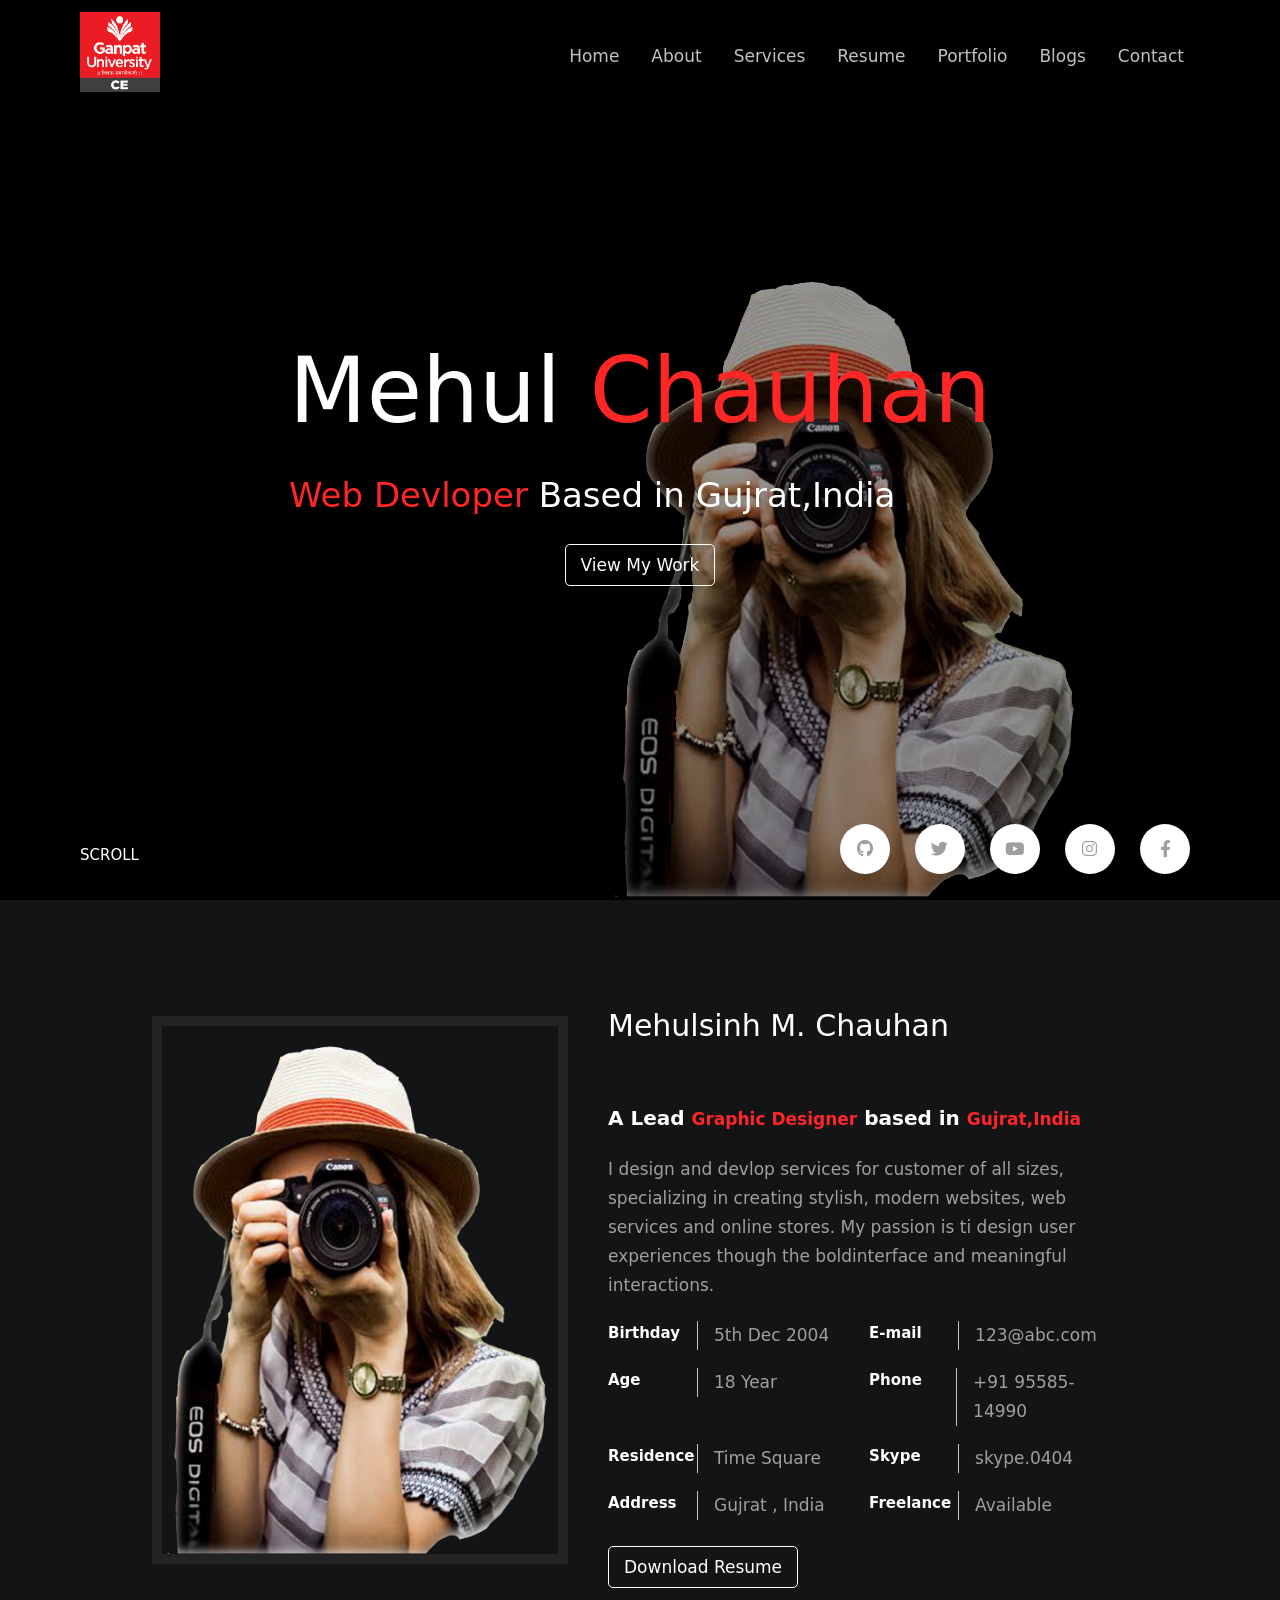
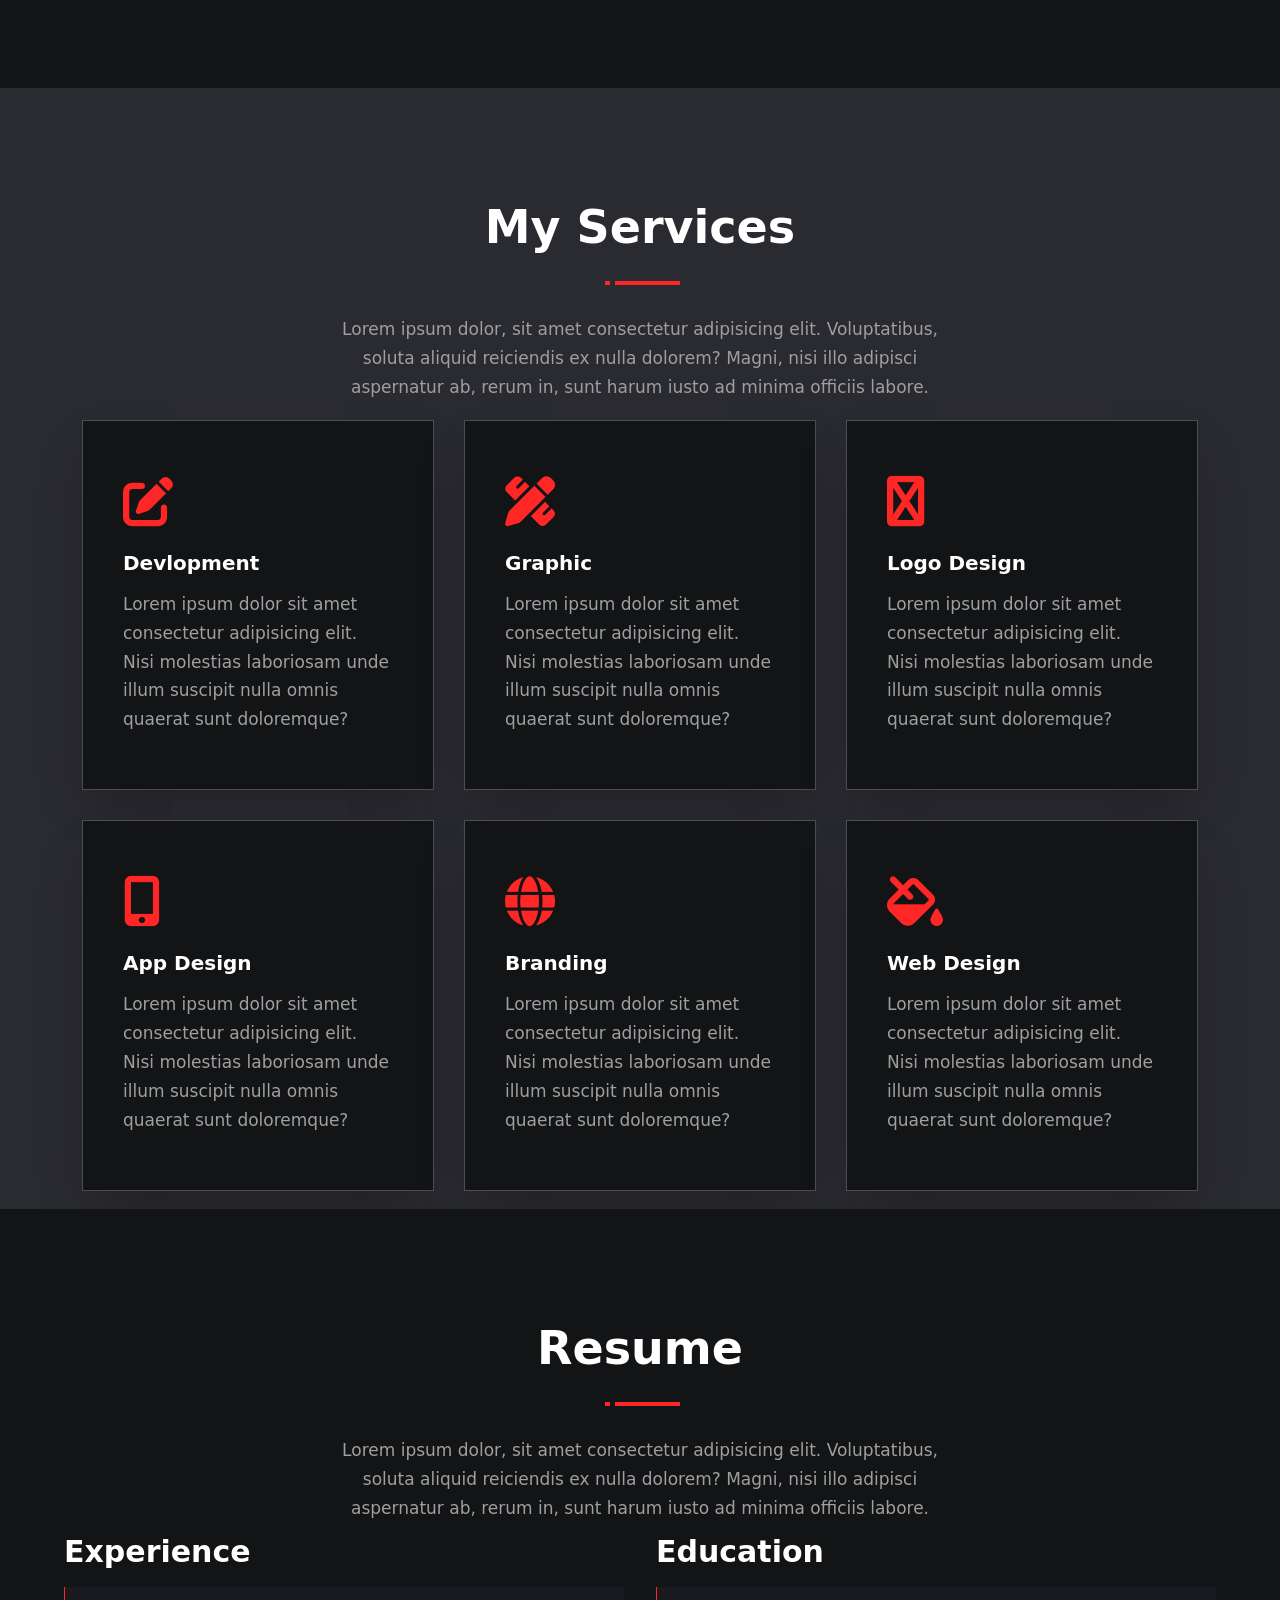
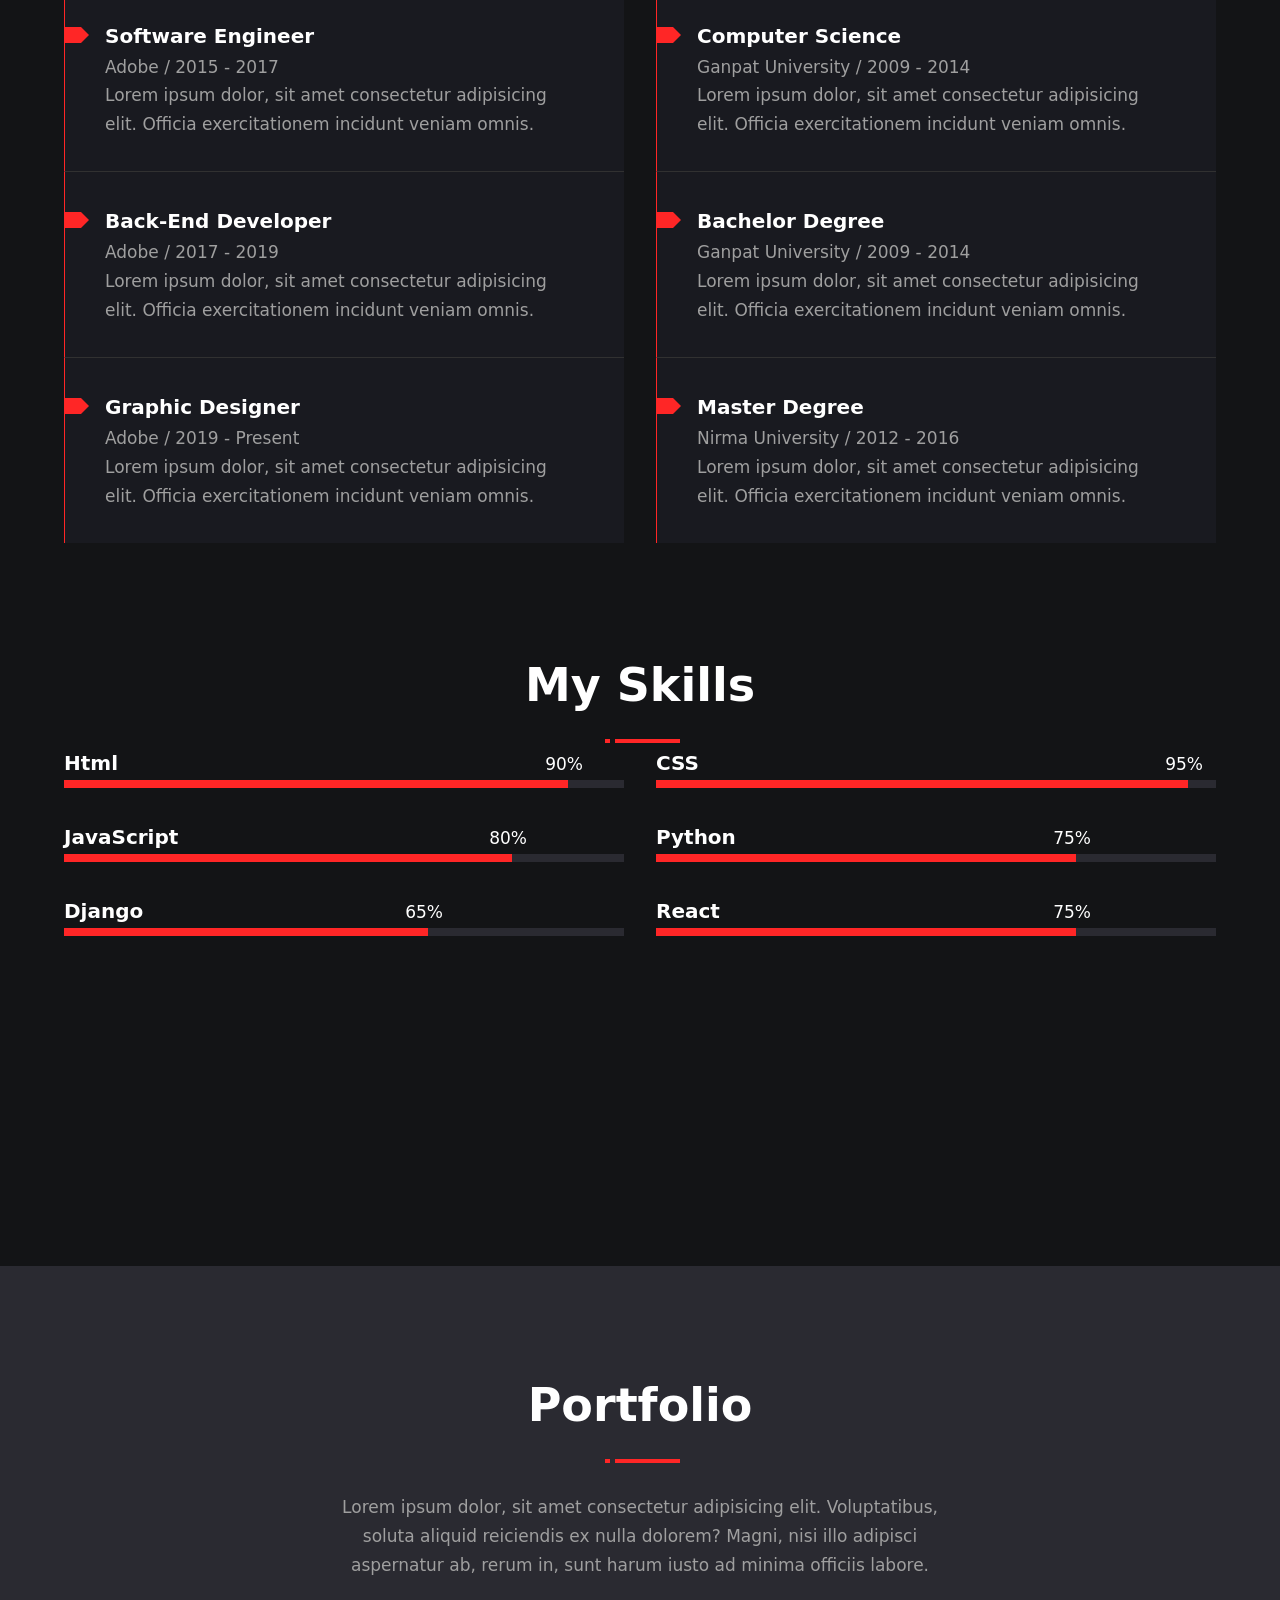
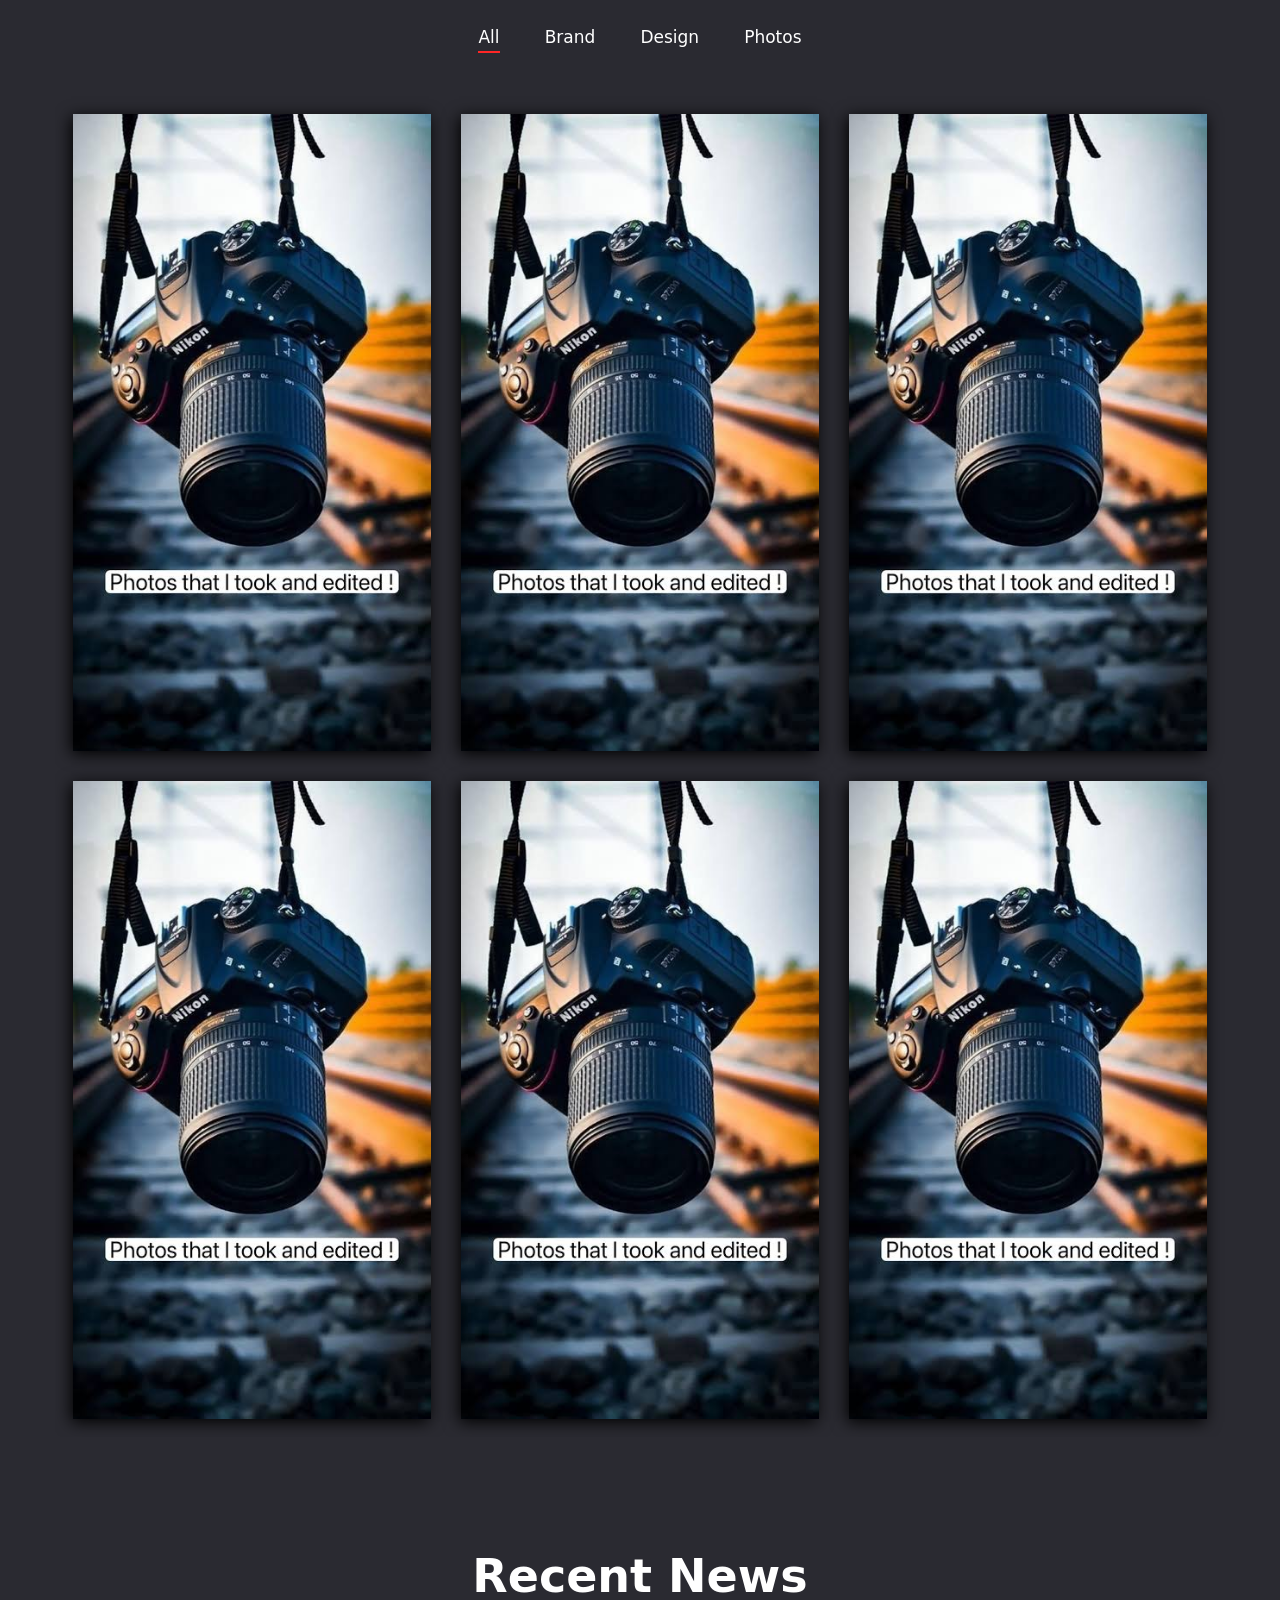
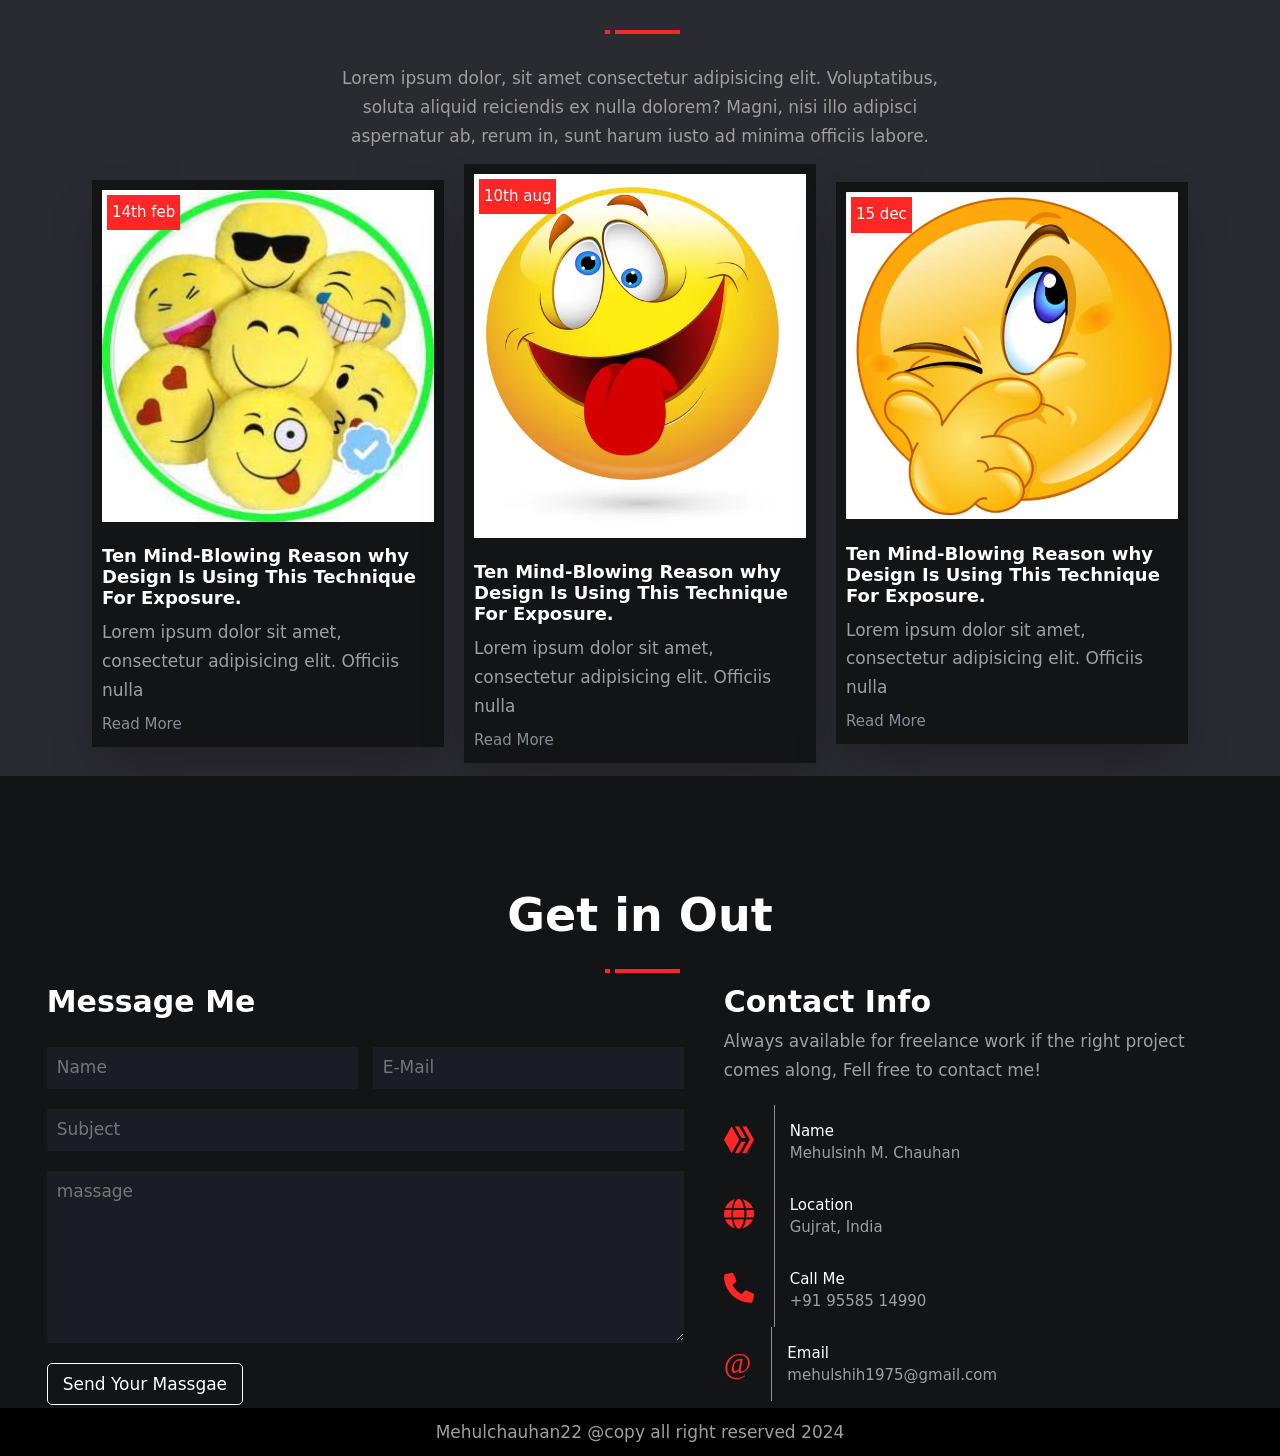
==== index.html @ 42da2fb0 "Update and rename web1.html to index.html" ====
<!DOCTYPE html>
<html lang="en">

<head>
    <meta charset="UTF-8">
    <meta http-equiv="X-UA-Compatible" content="IE=edge">
    <meta name="viewport" content="width=device-width, initial-scale=1.0">
    <link rel="stylesheet" href="web1.css">
    <link rel="stylesheet" href="css/all.min.css">
    <link rel="stylesheet" href="css/fontawesome.min.css">
</head>

<body>
    <!-- ------------ NAVBAR ---------- -->
    <header>
        <nav id="navbar">
            <div class="logo">
                <img src="images/logo.png" alt="">
            </div>
            <!-- hamberger-lines -->
            <input type="checkbox" class="checkbox">
            <div class="hamburger-lines">
                <span class="line line1"></span>
                <span class="line line2"></span>
                <span class="line line3"></span>
            </div>
            <ul class="nav-items">
                <li><a href="#home">Home</a></li>
                <li><a href="#about">About</a></li>
                <li><a href="#services">Services</a></li>
                <li><a href="#resume">Resume</a></li>
                <li><a href="#portfolio">Portfolio</a></li>
                <li><a href="#blogs">Blogs</a></li>
                <li><a href="#contact">Contact</a></li>
            </ul>
        </nav>
    </header>

    <!-- ------------ HOME SECTION ---------- -->
    <section id="home">
        <div class="text-holder">
            <h1>Mehul <span>Chauhan</span></h1>
            <h3><span>Web Devloper </span>Based in Gujrat,India</h3>
            <div class="button">
                <button class="btn">
                    <a href="#skills">View My Work</a>
                </button>
            </div>
        </div>
        <div class="hero-img">
            <img src="images/Pb.png" alt="">
        </div>  
        <div class="social-icons">
            <ul class="wrapper">
                <li class="icon github" onclick="window.location.href = 'https://github.com/Mehulchauhan22';">
                    <span class="tooltip">GitHub</span>
                    <span><i class="fab fa-github" ></i></span>
                </li>
            </ul>
            <ul class="wrapper">
                <li class="icon twitter" onclick="window.location.href = 'https://twitter.com';">
                    <span class="tooltip">Twitter</span>
                    <span><i class="fab fa-twitter"></i></span>
                </li>
            </ul>
            <ul class="wrapper">
                <li class="icon youtube" onclick="window.location.href = 'https://youtube.com'">
                    <span class="tooltip">Youtube</span>
                    <span><i class="fab fa-youtube"></i></span>
                </li>
            </ul>
            <ul class="wrapper">
                <li class="icon instagram" onclick="window.location.href = 'https://instagram.com';">
                    <span class="tooltip">Instagram</span>
                    <span><i class="fab fa-instagram"></i></span>
                </li>
            </ul>
            <ul class="wrapper">
                <li class="icon facebook" onclick="window.location.href = 'https://facebookcom';">
                    <span class="tooltip">Facebook</span>
                    <span><i class="fab fa-facebook-f"></i></span>
                </li>
            </ul>
        </div>
        <!-- <div class="social-icons">
            <li>
                <a href="#"><i class="fab fa-facebook-f"></i></a>
                <a href="#"><i class="fab fa-instagram"></i></a>
                <a href="#"><i class="fab fa-twitter"></i></a>
                <a href="#"><i class="fab fa-linkedin-in"></i></a>
                <a href="#"><i class="fab fa-youtube"></i></a>
            </li>
        </div> -->
        <div class="scroll-txt">
            <a href="#about">Scroll</a>
        </div>
    </section>

    <!-- ------------ ABOUT SECTION ---------- -->
    <section id="about">
        <div class="container">
            <div class="about-img">
                <img src="images/Pb.png" alt="">
            </div>
            <div class="text-wrapper">
                <h4>Mehulsinh M. Chauhan</h4>
                <h5>A Lead <span> Graphic Designer</span> based in <span>Gujrat,India</span></h5>
                <p>I design and devlop services for customer of all sizes, specializing in creating stylish, modern
                    websites, web services and online stores. My passion is ti design user experiences though the
                    boldinterface and meaningful interactions.
                </p>
                <div class="about-list">

                    <!-- ---List Item Start--- -->
                    <div class="list-item">
                        <label for="">Birthday</label>
                        <p>5th Dec 2004</p>
                    </div>
                    <!-- ---List Item End--- -->

                    <!-- ---List Item Start--- -->
                    <div class="list-item">
                        <label for="">E-mail</label>
                        <p>123@abc.com</p>
                    </div>
                    <!-- ---List Item End--- -->

                    <!-- ---List Item Start--- -->
                    <div class="list-item">
                        <label for="">Age</label>
                        <p>18 Year</p>
                    </div>
                    <!-- ---List Item End--- -->

                    <!-- ---List Item Start--- -->
                    <div class="list-item">
                        <label for="">Phone</label>
                        <p>+91 95585-14990</p>
                    </div>
                    <!-- ---List Item End--- -->

                    <!-- ---List Item Start--- -->
                    <div class="list-item">
                        <label for="">Residence</label>
                        <p>Time Square</p>
                    </div>
                    <!-- ---List Item End--- -->

                    <!-- ---List Item Start--- -->
                    <div class="list-item">
                        <label for="">Skype</label>
                        <p>skype.0404</p>
                    </div>
                    <!-- ---List Item End--- -->

                    <!-- ---List Item Start--- -->
                    <div class="list-item">
                        <label for="">Address</label>
                        <p>Gujrat , India </p>
                    </div>
                    <!-- ---List Item End--- -->

                    <!-- ---List Item Start--- -->
                    <div class="list-item">
                        <label for="">Freelance</label>
                        <p>Available</p>
                    </div>
                    <!-- ---List Item End--- -->

                </div>
                <button class="btn"><a href="images/Mehulsinh's Resume (1).pdf" download>Download Resume</a></button>
            </div>
        </div>
    </section>

    <!-- ------------ SERVICES SECTION ---------- -->
    <section id="services">
        <div class="heading-wrapper">
            <div class="heading">
                <h2> My Services</h2>
            </div>
            <div class="animated-bar"></div>
            <div class="sub-heading">
                <p>
                    Lorem ipsum dolor, sit amet consectetur adipisicing elit. Voluptatibus, soluta aliquid reiciendis ex
                    nulla dolorem? Magni, nisi illo adipisci aspernatur ab, rerum in, sunt harum iusto ad minima
                    officiis labore.
                </p>
            </div>
        </div>

        <div class="container">

            <!-- --- Services Card Start--- -->
            <div class="service-card">
                <div class="card-content">
                    <i class="fas fa-pen-to-square"></i>
                    <h5>Devlopment</h5>
                    <p>Lorem ipsum dolor sit amet consectetur adipisicing elit. Nisi molestias laboriosam unde illum
                        suscipit nulla omnis quaerat sunt doloremque?</p>
                </div>
            </div>
            <!-- --- Services Card End--- -->

            <!-- --- Services Card Start--- -->
            <div class="service-card">
                <div class="card-content">
                    <i class="fas fa-pen-ruler"></i>
                    <h5>Graphic</h5>
                    <p>Lorem ipsum dolor sit amet consectetur adipisicing elit. Nisi molestias laboriosam unde illum
                        suscipit nulla omnis quaerat sunt doloremque?</p>
                </div>
            </div>
            <!-- --- Services Card End--- -->

            <!-- --- Services Card Start--- -->
            <div class="service-card">
                <div class="card-content">
                    <i class="fa fa-pied-piper"></i>
                    <h5>Logo Design</h5>
                    <p>Lorem ipsum dolor sit amet consectetur adipisicing elit. Nisi molestias laboriosam unde illum
                        suscipit nulla omnis quaerat sunt doloremque?</p>
                </div>
            </div>
            <!-- --- Services Card End--- -->

            <!-- --- Services Card Start--- -->
            <div class="service-card">
                <div class="card-content">
                    <i class="fas fa-mobile-screen-button"></i>
                    <h5>App Design</h5>
                    <p>Lorem ipsum dolor sit amet consectetur adipisicing elit. Nisi molestias laboriosam unde illum
                        suscipit nulla omnis quaerat sunt doloremque?</p>
                </div>
            </div>
            <!-- --- Services Card End--- -->

            <!-- --- Services Card Start--- -->
            <div class="service-card">
                <div class="card-content">
                    <i class="fas fa-globe"></i>
                    <h5>Branding</h5>
                    <p>Lorem ipsum dolor sit amet consectetur adipisicing elit. Nisi molestias laboriosam unde illum
                        suscipit nulla omnis quaerat sunt doloremque?</p>
                </div>
            </div>
            <!-- --- Services Card End--- -->

            <!-- --- Services Card Start--- -->
            <div class="service-card">
                <div class="card-content">
                    <i class="fas fa-fill-drip"></i>
                    <h5>Web Design</h5>
                    <p>Lorem ipsum dolor sit amet consectetur adipisicing elit. Nisi molestias laboriosam unde illum
                        suscipit nulla omnis quaerat sunt doloremque?</p>
                </div>
            </div>
            <!-- --- Services Card End--- -->

        </div>
    </section>

    <!-- ------------ RESUME SECTION ---------- -->
    <section id="resume">
        <div class="heading-wrapper">
            <div class="heading">
                <h2>Resume</h2>
            </div>
            <div class="animated-bar"></div>
            <div class="sub-heading">
                <p>
                    Lorem ipsum dolor, sit amet consectetur adipisicing elit. Voluptatibus, soluta aliquid reiciendis ex
                    nulla dolorem? Magni, nisi illo adipisci aspernatur ab, rerum in, sunt harum iusto ad minima
                    officiis labore.
                </p>
            </div>
        </div>

        <div class="container">

            <!-- ------------ EXPERINCE PART  ---------- -->
            <div class="experience">
                <div class="title">
                    <h4>Experience</h4>
                </div>

                <!-- ---Resume Item Start--- -->
                <div class="resume-item">
                    <div class="item-arrow"></div>
                    <h5>Software Engineer</h5>
                    <span>Adobe / 2015 - 2017</span>
                    <p>Lorem ipsum dolor, sit amet consectetur adipisicing elit. Officia exercitationem incidunt veniam
                        omnis.</p>
                </div>
                <!-- ---Resume Item End--- -->

                <!-- ---Resume Item Start--- -->
                <div class="resume-item">
                    <div class="item-arrow"></div>
                    <h5>Back-End Developer</h5>
                    <span>Adobe / 2017 - 2019</span>
                    <p>Lorem ipsum dolor, sit amet consectetur adipisicing elit. Officia exercitationem incidunt veniam
                        omnis.</p>
                </div>
                <!-- ---Resume Item End--- -->

                <!-- ---Resume Item Start--- -->
                <div class="resume-item">
                    <div class="item-arrow"></div>
                    <h5>Graphic Designer</h5>
                    <span>Adobe / 2019 - Present</span>
                    <p>Lorem ipsum dolor, sit amet consectetur adipisicing elit. Officia exercitationem incidunt veniam
                        omnis.</p>
                </div>
                <!-- ---Resume Item End--- -->
            </div>


            <!-- ------------ EDUCATION PART  ---------- -->
            <div class="education">
                <div class="title">
                    <h4>Education</h4>
                </div>

                <!-- ---Resume Item Start--- -->
                <div class="resume-item">
                    <div class="item-arrow"></div>
                    <h5>Computer Science</h5>
                    <span>Ganpat University / 2009 - 2014</span>
                    <p>Lorem ipsum dolor, sit amet consectetur adipisicing elit. Officia exercitationem incidunt veniam
                        omnis.</p>
                </div>
                <!-- ---Resume Item End--- -->

                <!-- ---Resume Item Start--- -->
                <div class="resume-item">
                    <div class="item-arrow"></div>
                    <h5>Bachelor Degree</h5>
                    <span>Ganpat University / 2009 - 2014</span>
                    <p>Lorem ipsum dolor, sit amet consectetur adipisicing elit. Officia exercitationem incidunt veniam
                        omnis.</p>
                </div>
                <!-- ---Resume Item End--- -->

                <!-- ---Resume Item Start--- -->
                <div class="resume-item">
                    <div class="item-arrow"></div>
                    <h5>Master Degree</h5>
                    <span>Nirma University / 2012 - 2016</span>
                    <p>Lorem ipsum dolor, sit amet consectetur adipisicing elit. Officia exercitationem incidunt veniam
                        omnis.</p>
                </div>
                <!-- ---Resume Item End--- -->
            </div>
        </div>

        <!-- --- SKILL SECTION--- -->
        <section id="skills">
            <div class="heading-wrapper">
                <div class="heading">
                    <h2>My Skills</h2>
                </div>
                <div class="animated-bar"></div>
            </div>

            <div class="container">

                <!-- ---PROGRESS ITEM START1--- -->
                <div class="progress-item">
                    <div class="text">
                        <h5>Html</h5>
                    </div>
                    <div class="progress-bar">
                        <div class="progress-line html"></div>
                    </div>
                </div>
                <!-- ---PROGRESS ITEM END1--- -->

                <!-- ---PROGRESS ITEM START2--- -->
                <div class="progress-item">
                    <div class="text">
                        <h5>CSS</h5>
                    </div>
                    <div class="progress-bar">
                        <div class="progress-line css"></div>
                    </div>
                </div>
                <!-- ---PROGRESS ITEM END2--- -->

                <!-- ---PROGRESS ITEM START3--- -->
                <div class="progress-item">
                    <div class="text">
                        <h5>JavaScript</h5>
                    </div>
                    <div class="progress-bar">
                        <div class="progress-line js"></div>
                    </div>
                </div>
                <!-- ---PROGRESS ITEM END3--- -->

                <!-- ---PROGRESS ITEM START4--- -->
                <div class="progress-item">
                    <div class="text">
                        <h5>Python</h5>
                    </div>
                    <div class="progress-bar">
                        <div class="progress-line python"></div>
                    </div>
                </div>
                <!-- ---PROGRESS ITEM END4--- -->

                <!-- ---PROGRESS ITEM START5--- -->
                <div class="progress-item">
                    <div class="text">
                        <h5>Django</h5>
                    </div>
                    <div class="progress-bar">
                        <div class="progress-line django"></div>
                    </div>
                </div>
                <!-- ---PROGRESS ITEM END5--- -->

                <!-- ---PROGRESS ITEM START6--- -->
                <div class="progress-item">
                    <div class="text">
                        <h5>React</h5>
                    </div>
                    <div class="progress-bar">
                        <div class="progress-line react"></div>
                    </div>
                </div>
                <!-- ---PROGRESS ITEM END6--- -->
            </div>
        </section>

    </section>
    <!-- ------------ PORTFOLIO SECTION ---------- -->
    <section id="portfolio">
        <div class="heading-wrapper">
            <div class="heading">
                <h2>Portfolio</h2>
            </div>
            <div class="animated-bar"></div>
            <div class="sub-heading">
                <p>
                    Lorem ipsum dolor, sit amet consectetur adipisicing elit. Voluptatibus, soluta aliquid reiciendis ex
                    nulla dolorem? Magni, nisi illo adipisci aspernatur ab, rerum in, sunt harum iusto ad minima
                    officiis labore.
                </p>
            </div>
        </div>

        <!-- ------------ GALLERY ---------- -->
        <div class="gallery-wrapper">
            <div class="gallery-nav">
                <div class="gallery-filter">
                    <span class="filter-item active" data-filter="all">All</span>
                    <span class="filter-item" data-filter="brand">Brand</span>
                    <span class="filter-item" data-filter="design">Design</span>
                    <span class="filter-item" data-filter="photos">Photos</span>
                </div>
            </div>
            <div class="container">

                <!-- --- GALLERY ITEM START --- -->
                <div class="gallery-item brand">
                    <div class="gallery-item-inner">
                        <img src="images/img.jpeg" alt="brand">
                        <div class="overlay">
                            <h5>Brand #1</h5>
                            <p>More Info</p>
                        </div>
                    </div>
                </div>
                <!-- --- GALLERY ITEM END --- -->

                <!-- --- GALLERY ITEM START --- -->
                <div class="gallery-item design">
                    <div class="gallery-item-inner">
                        <img src="images/img.jpeg" alt="design">
                        <div class="overlay">
                            <h5>Design #1</h5>
                            <p>More Info</p>
                        </div>
                    </div>
                </div>
                <!-- --- GALLERY ITEM END --- -->

                <!-- --- GALLERY ITEM START --- -->
                <div class="gallery-item photos">
                    <div class="gallery-item-inner">
                        <img src="images/img.jpeg" alt="photos">
                        <div class="overlay">
                            <h5>Photos #1</h5>
                            <p>More Info</p>
                        </div>
                    </div>
                </div>
                <!-- --- GALLERY ITEM END --- -->

                <!-- --- GALLERY ITEM START --- -->
                <div class="gallery-item brand">
                    <div class="gallery-item-inner">
                        <img src="images/img.jpeg" alt="brand">
                        <div class="overlay">
                            <h5>Brand #2</h5>
                            <p>More Info</p>
                        </div>
                    </div>
                </div>
                <!-- --- GALLERY ITEM END --- -->

                <!-- --- GALLERY ITEM START --- -->
                <div class="gallery-item design">
                    <div class="gallery-item-inner">
                        <img src="images/img.jpeg" alt="design">
                        <div class="overlay">
                            <h5>Design #2</h5>
                            <p>More Info</p>
                        </div>
                    </div>
                </div>
                <!-- --- GALLERY ITEM END --- -->

                <!-- --- GALLERY ITEM START --- -->
                <div class="gallery-item photos">
                    <div class="gallery-item-inner">
                        <img src="images/img.jpeg" alt="photos">
                        <div class="overlay">
                            <h5>Photos #2</h5>
                            <p>More Info</p>
                        </div>
                    </div>
                </div>
                <!-- --- GALLERY ITEM END --- -->
            </div>

        </div>
        </div>
    </section>

    
    <!-- ------------ BLOGS SECTION ---------- -->
    <section id="blogs">
        <div class="heading-wrapper">
            <div class="heading">
                <h2>Recent News</h2>
            </div>
            <div class="animated-bar"></div>
            <div class="sub-heading">
                <p>
                    Lorem ipsum dolor, sit amet consectetur adipisicing elit. Voluptatibus, soluta aliquid reiciendis ex
                    nulla dolorem? Magni, nisi illo adipisci aspernatur ab, rerum in, sunt harum iusto ad minima
                    officiis labore.
                </p>
            </div>
        </div>
        <div class="container">

            <!-- -------- BLOG START ---------- -->
            <div class="blog blog-1">
                <div class="img-box">
                    <img src="images/smiley.jpeg" alt="">
                </div>
                <h6>Ten Mind-Blowing Reason why Design Is Using This Technique For Exposure.</h6>
                <p>Lorem ipsum dolor sit amet, consectetur adipisicing elit. Officiis nulla</p>
                <button><a href="#">Read More</a></button>
            </div>
            <!-- -------- BLOG END ---------- -->

            <!-- -------- BLOG START ---------- -->
            <div class="blog blog-2">
                <div class="img-box">
                    <img src="images/smiley1.jpeg" alt="">
                </div>
                <h6>Ten Mind-Blowing Reason why Design Is Using This Technique For Exposure.</h6>
                <p>Lorem ipsum dolor sit amet, consectetur adipisicing elit. Officiis nulla</p>
                <button><a href="#">Read More</a></button>
            </div>
            <!-- -------- BLOG END ---------- -->

            <!-- -------- BLOG START ---------- -->
            <div class="blog blog-3">
                <div class="img-box">
                    <img src="images/smiley2.jpeg" alt="">
                </div>
                <h6>Ten Mind-Blowing Reason why Design Is Using This Technique For Exposure.</h6>
                <p>Lorem ipsum dolor sit amet, consectetur adipisicing elit. Officiis nulla</p>
                <button><a href="#">Read More</a></button>
            </div>
        </div>
        <!-- -------- BLOG END ---------- -->
    </section>


    <!-- ------------ CONTACT SECTION ---------- -->
    <section id="contact">
        <div class="heading-wrapper">
            <div class="heading">
                <h2>Get in Out</h2>
            </div>
            <div class="animated-bar"></div>
        </div>

        <div class="container">
            <form action="#">
                <div class="title">
                    <h4>Message Me</h4>
                </div>

                <div class="form-row">
                    <div class="input-data">
                        <input type="text" placeholder="Name" required>
                    </div>
                    <div class="input-data">
                        <input type="text" placeholder="E-Mail" required>
                    </div>
                </div>

                <div class="input-data">
                    <input type="text" placeholder="Subject" required>
                </div>

                <div class="input-data">
                    <textarea name="Massege" placeholder="massage" required></textarea>
                </div>
                <div class="form-row">

                    <input type="submit" value="Send Your Massgae" class="btn">

                </div>
            </form>



            <div class="contact-info">
                <div class="title">
                    <h4>Contact Info</h4>
                </div>
                <div class="subtitle">
                    <p>Always available for freelance work if the right project comes along, Fell free to contact me!
                    </p>
                </div>

                <ul class="contact-list">

                    <!-- --- LIST ITEM START --- -->
                    <li class="list-item">
                        <div class="icon">
                            <i class="fa-brands fa-hive"></i>
                        </div>
                        <div class="details">
                            <label for="#">Name</label>
                            <p>Mehulsinh M. Chauhan</p>
                        </div>
                    </li>
                    <!-- --- LIST ITEM START --- -->


                    <!-- --- LIST ITEM START --- -->
                    <li class="list-item">
                        <div class="icon">
                            <i class="fas fa-globe"></i>
                        </div>
                        <div class="details">
                            <label for="#">Location</label>
                            <p>Gujrat, India</p>
                        </div>
                    </li>
                    <!-- --- LIST ITEM START --- -->


                    <!-- --- LIST ITEM START --- -->
                    <li class="list-item">
                        <div class="icon">
                            <i class="fas fa-phone"></i>
                        </div>
                        <div class="details">
                            <label for="#">Call Me</label>
                            <p>+91 95585 14990</p>
                        </div>
                    </li>
                    <!-- --- LIST ITEM START --- -->


                    <!-- --- LIST ITEM START --- -->
                    <li class="list-item">
                        <div class="icon">
                            <i class="fa-brands fa-at"></i>
                        </div>
                        <div class="details">
                            <label for="#">Email</label>
                            <p>mehulshih1975@gmail.com</p>
                        </div>
                    </li>
                    <!-- --- LIST ITEM START --- -->


                </ul>
            </div>
        </div>
    </section>
    <!-- ------------ FOOTER ---------- -->
    <footer>
        <p>Mehulchauhan22 @copy all right reserved 2024 </p>
    </footer>

 <!-- ============Script =========== -->
    <script src="web1.js"> </script>
</body>

</html>
---- web1.css ----
* {
    margin: 0;
    padding: 0;
    box-sizing: border-box;
    /* color: white; */
    font-family: system-ui, -apple-system, BlinkMacSystemFont, 'Segoe UI', Roboto, Oxygen, Ubuntu, Cantarell, 'Open Sans', 'Helvetica Neue', sans-serif;
}

body {
    line-height: 1.7;
    background-color: #000;
    min-height: 200vh;
}

html {
    scroll-behavior: smooth;
}

::selection {
    color: white;
    background-color: crimson;
}

/* ========= scroll bar =========== */
::-webkit-scrollbar {
    width: 10px;
    background-color: #000;
}

::-webkit-scrollbar-thumb {
    background-color: #bfbfbf;
    border-radius: 10px;
}

/* ====== css variable ========= */
:root {
    --font-large-color: white;
    --font-small-color: #9f9f9f;
    --main-color: #FF2626;
    --bg-color-1: #131416;
    --bg-color-2: #2a2a31;
}

h1 {
    font-size: 90px;
    color: var(--font-large-color);
}

h2 {
    font-size: 46px;
    color: var(--font-large-color);

}

h3 {
    font-size: 34px;
    color: var(--font-large-color);
}

h4 {
    color: var(--font-large-color);
    font-size: 30px;
}

h5 {
    font-size: 20px;
    color: var(--font-large-color);
}

p,
span {
    font-size: 17px;
    color: var(--font-small-color);
}

/* ============= Reusable Classes ============== */
.container {
    padding: 3px;
    width: 100%;
    display: flex;
    flex-wrap: wrap;
    color: #fff;
    justify-content: center;
    align-items: center;
    overflow: auto;
    margin: auto;
}

.btn {
    background-color: transparent;
    font-size: 17px;
    color: #fff;
    outline: none;
    border: 1px solid white;
    border-radius: 5px;
    padding: 10px 15px;
    margin-top: 20px;
    cursor: pointer;
}

.btn a {
    text-decoration: none;
    color: #fff;
    transition: all 0.3s ease-in-out;
}

.btn:hover {
    background-color: var(--main-color);
    border-color: var(--main-color);
}

.heading-wrapper {
    display: flex;
    flex-direction: column;
    padding-top: 100px;
    align-items: center;
    justify-content: center;
}

.animated-bar::before {
    content: "";
    position: absolute;
    top: 0;
    left: 0;
    width: 5px;
    border-left: 5px solid rgb(255, 255, 255);
    border-right: 5px solid rgb(255, 255, 255);
    color: white;
    height: 100%;
    animation: animate 3s linear infinite;
}

@keyframes animate {
    from {
        left: 0%;
    }

    to {
        left: 100%;
    }
}

.animated-bar {
    width: 5rem;
    height: 4px;
    background-color: var(--main-color);
    margin-top: 15px;
    position: relative;
}

.sub-heading {
    max-width: 40rem;
    text-align: center;
    margin-top: 30px;
    padding: 0 1rem;
}

/* ================ NAVBAR =================== */
#navbar {
    height: 7rem;
    width: 100%;
    display: flex;
    justify-content: space-between;
    align-items: center;
    position: absolute;
    top: 0;
    left: 0px;
    transition: all 0.3s ease-in-out;
    z-index: 999;
}

#navbar.fixed {
    position: fixed;
    height: 5rem;
    background-color: #131416;
    transition: all 0.3s ease-in-out;
}

#navbar .logo {
    width: 5rem;
    margin-left: 5rem;
    z-index: 5;
}

#navbar .logo img {
    width: 100%;
}

#navbar .nav-items {
    display: flex;
    list-style: none;
    margin-right: 5rem;
}

#navbar .nav-items li {
    margin: 0px 1rem;
}

#navbar .nav-items li a {
    text-decoration: none;
    color: #c1c1c1;
    font-size: 17px;
    cursor: pointer;
}

#navbar .nav-items li a:hover {
    color: #fff;
    font-weight: bold;
    /* border: 1px solid #fff; */
}

/* ============== HOME SECTION =============== */
#home {
    min-height: 100vh;
    display: flex;
    justify-content: center;
    align-items: center;
    background-color: #000;
}

#home .text-holder {
    z-index: 2;
}

#home .text-holder h1 {
    font-weight: 300;
}

#home .text-holder h1 span {
    font-size: 90px;
    color: #FF2626;
}

#home .text-holder h3 {
    font-weight: 300;
}

#home .text-holder h3 span {
    font-size: 34px;
    color: #FF2626;
}

#home .text-holder .button {
    display: block;
    text-align: center;

}

#home .hero-img {
    width: 30rem;
    height: auto;
    position: absolute;
    z-index: 1;
    right: 12rem;
    bottom: -5px;
    pointer-events: none;
    opacity: 0.6;
}

#home .hero-img img {
    width: 100%;
}

#home .social-icons {
    color: #000;
    position: absolute;
    bottom: 1rem;
    z-index: 2;
    right: 5rem;
}
 /* ICONS ONLY */
 #home .social-icons .wrapper {
    display: inline-flex;
    color: #000;
}

#home .social-icons .wrapper .icon {
    position: relative;
    color: #6e6e6e;
    background-color: #fff;
    border-radius: 50%;
    padding: 15px;
    margin: 10px;
    width: 50px;
    height: 50px;
    font-size: 25px;
    display: flex;
    justify-content: center;
    align-items: center;
    flex-direction: column;
    box-shadow: 0 10px 10px rgba(0, 0, 0, 0.1);
    cursor: pointer;
    transition: all 0.2s cubic-bezier(0.68, -0.55, 0.265, 1.55);
}

#home .social-icons .wrapper .icon .tooltip {
    position: absolute;
    top: -60px;
    color: #000;
    font-size: 14px;
    background-color: #fff;
    padding: 5px 8px;
    border-radius: 5px;
    box-shadow: 0 10px 10px rgba(0, 0, 0, 0.1);
    opacity: 0;
    pointer-events: none;
    transition: all 0.3s cubic-bezier(0.68, -0.55, 0.265, 1.55);
}

#home .social-icons .wrapper .icon .tooltip::before {
    position: absolute;
    content: " ";
    height: 8px;
    width: 8px;
    background-color: #fff;
    bottom: -3px;
    left: 50%;
    transform: translate(-50%) rotate(45deg);
    transition: all 0.3s cubic-bezier(0.68, -0.55, 0.265, 1.55);
}

#home .social-icons .wrapper .icon:hover .tooltip {
    top: -45px;
    color: #fff;
    opacity: 1;
    visibility: visible;
    pointer-events: auto;
}

#home .social-icons .wrapper .icon:hover span,
#home .social-icons .wrapper .icon:hover .tooltip {
    text-shadow: 0px -1px 0px rgba(0, 0, 0, 0.1);
}

#home .social-icons .wrapper .facebook:hover,
#home .social-icons .wrapper .facebook:hover .tooltip,
#home .social-icons .wrapper .facebook:hover .tooltip::before {
    background-color: #1877f2;
    color: #fff;
}

#home .social-icons .wrapper .twitter:hover,
#home .social-icons .wrapper .twitter:hover .tooltip,
#home .social-icons .wrapper .twitter:hover .tooltip::before {
    background-color: #1da1f2;
    color: #fff;
}

#home .social-icons .wrapper .instagram:hover,
#home .social-icons .wrapper .instagram:hover .tooltip,
#home .social-icons .wrapper .instagram:hover .tooltip::before {
    background-color: #e4405f;
    color: #fff;
}

#home .social-icons .wrapper .github:hover,
#home .social-icons .wrapper .github:hover .tooltip,
#home .social-icons .wrapper .github:hover .tooltip::before {
    background-color: #333;
    color: #fff;
}

#home .social-icons .wrapper .youtube:hover,
#home .social-icons .wrapper .youtube:hover .tooltip,
#home .social-icons .wrapper .youtube:hover .tooltip::before {
    background-color: #cd201f;
    color: #fff;
}



/* #home .social-icons a {
    text-decoration: none;
    width: 35px;
    height: 35px;
    text-align: center;
    background-color: #fff;
    border-radius: 50%;
    line-height: 35;
    margin-right: 8px;
    display: inline-flex;
    align-items: center;
    justify-content: center;
    transition: 0.4s ease-in-out;
    cursor: pointer;
}
#home .social-icons li{
    list-style: none;
    
}

#home .social-icons a i {
    color: #000;
}

#home .social-icons a:hover {
    transform: translateY(-10%);
}

#home .social-icons a:hover .fab {
    color: #fff;
}

#home .social-icons li:nth-child(1) a:hover {
    background-color: #FF2626;
} */

#home .scroll-txt {
    position: absolute;
    left: 5rem;
    bottom: 2rem;
    text-transform: uppercase;
}

#home .scroll-txt a {
    text-decoration: none;
    display: inline-block;
    color: #fff;

    font-size: 15px;
    cursor: pointer;
    transition: letter-spacing 0.5 ease-in-out;
    text-align: left;
}

#home .scroll-txt a:hover {
    letter-spacing: 1px;
    color: var(--main-color);
}

/* ============== ABOUT SECTION =============== */
#about {
    background-color: var(--bg-color-1);
    width: 100%;
}

#about .container {
    padding: 100px 0;
}

#about .about-img {
    width: 26rem;
}

#about .about-img img {
    width: 100%;
    border: 10px solid #232323;
    box-shadow: 0 25px -12px rgb(0 0 0/25%);
}

#about .text-wrapper {
    width: 35rem;
    padding-left: 40px;
}

#about .text-wrapper h4 {
    font-weight: 500;
}

#about .text-wrapper h5 {
    margin-top: 50px;
}

#about .text-wrapper h5 span {
    color: var(--main-color);
}

#about .text-wrapper p {
    margin: 20px 0;
}

#about .about-list {
    margin: 10px 0;
}

#about .about-list .list-item {
    display: inline-flex;
    width: 16rem;
    margin-bottom: 1rem;
}

#about .about-list .list-item label {
    font-size: 15px;
    font-weight: 700;
    width: 90px;
    border-right: 1px solid #c1c1c1;
}

#about .about-list .list-item p {
    margin: 0;
    padding-left: 1rem;
}

#about .btn {
    margin: 0;
}

/* ============== SERVICES SECTION =============== */
#services {
    background-color: var(--bg-color-2);
}

#services .animated-bar::before {
    border-color: var(--bg-color-2);
}

#services .container .service-card .card-content {
    width: 22rem;
    padding: 55px 40px;
    margin: 15px;
    border: 1px solid #4c4d50;
    background-color: #131416;
    box-shadow: 0 25px 50px -12px rgb(0 0 0/25%);
    transition: all 0.3s ease-in;
}

#services .container .service-card .card-content:hover {
    transform: translateY(-5%);
    background-color: #1a1a1a;
    border: 1px solid #a2a5ad;
}

#services .container .service-card .card-content i {
    font-size: 50px;
    color: var(--main-color);
    margin-bottom: 20px;
}

#services .container .service-card .card-content h5 {
    margin-bottom: 10px;
}


/* ============== RESUME SECTION =============== */
#resume {
    min-height: 100vh;
    background-color: var(--bg-color-1);
}

#resume .container {
    gap: 2rem;
}

#resume .animated-bar::before {
    border-color: var(--bg-color-1);
}

#resume .title {
    margin-bottom: 10px;
}

.resume-item {
    width: 35rem;
    padding: 32px 40px;
    background-color: #191a20;
    border-left: 1px solid var(--main-color);
    position: relative;
    border-bottom: 1px solid #313131;
}

.resume-item .item-arrow {
    position: absolute;
    height: 16px;
    width: 16px;
    left: 0;
    top: 2.5rem;
    background-color: var(--main-color);
}

.resume-item:last-child {
    border-bottom: none;
}

.resume-item .item-arrow::after {
    content: " ";
    position: absolute;
    border: 8px solid transparent;
    left: 16px;
    border-left-color: var(--main-color);
}

#skills {
    min-height: 80vh;
    padding-bottom: 100px;
}

.progress-item .progress-bar {
    width: 35rem;
    height: 8px;
    background-color: var(--bg-color-2);
}

.progress-item .progress-bar .progress-line {
    height: 100%;
    background-color: var(--main-color);
    position: relative;
}

.progress-item .progress-bar .progress-line::after {
    content: "90%";
    position: absolute;
    color: white;
    font-size: 17px;
    top: -30px;
    right: -15px;

}


#skills .container .progress-item .progress-bar .progress-line.html {
    width: 90%;
}

#skills .container .progress-item .progress-bar .progress-line.html::after {
    content: "90%";
}

#skills .container .progress-item .progress-bar .progress-line.css {
    width: 95%;
}

#skills .container .progress-item .progress-bar .progress-line.css::after {
    content: "95%";
}

#skills .container .progress-item .progress-bar .progress-line.js {
    width: 80%;
}

#skills .container .progress-item .progress-bar .progress-line.js::after {
    content: "80%";
}

#skills .container .progress-item .progress-bar .progress-line.python {
    width: 75%;
}

#skills .container .progress-item .progress-bar .progress-line.python::after {
    content: "75%";
}

#skills .container .progress-item .progress-bar .progress-line.django {
    width: 65%;
}

#skills .container .progress-item .progress-bar .progress-line.django::after {
    content: "65%";
}

#skills .container .progress-item .progress-bar .progress-line.react {
    width: 75%;
}

#skills .container .progress-item .progress-bar .progress-line.react::after {
    content: "75%";
}

/* ============== PORTFOLIO SECTION =============== */
#portfolio {
    min-height: 100vh;
    background-color: var(--bg-color-2);
}

#portfolio .animated-bar::before {
    border-color: var(--bg-color-2);
}

.gallery-wrapper {
    max-width: 1170px;
    margin: auto;
}

.gallery-wrapper .gallery-nav {
    display: flex;
    flex-wrap: wrap;
}

.gallery-wrapper .gallery-nav .gallery-filter {
    padding: 0px 15px;
    margin: 40px 0;
    text-align: center;
    width: 100%;
}

.gallery-wrapper .gallery-nav .gallery-filter .filter-item {
    color: #fff;
    font-size: 17px;
    display: inline-block;
    cursor: pointer;
    margin: 8px 20px 8px 20px;
    line-height: 1.2;
    position: relative;
}

.gallery-wrapper .gallery-nav .gallery-filter .filter-item::after {
    content: " ";
    position: absolute;
    width: 0;
    bottom: -5px;
    left: 50%;
    height: 2px;
    display: block;
    background-color: var(--main-color);
    transition: all 0.3s ease;
    transform-origin: center;
}

.gallery-wrapper .gallery-nav .gallery-filter .filter-item.active::after {
    width: 100%;
    left: 0;
}

.contect-wrapper {
    display: flex;
    flex-wrap: wrap;
    min-height: 50vh;
}

.gallery-item {
    width: calc(100% / 3);
    padding: 15px;
}

.gallery-item.show {
    animation: fade-in 0.5s ease;
}

@keyframes fade-in {
    0% {
        opacity: 0;
    }

    100% {
        opacity: 1;
    }
}

.gallery-item.hide {
    display: none;
}

.gallery-item .gallery-item-inner {
    cursor: pointer;
    position: relative;
}

.gallery-item .gallery-item-inner:hover .overlay {
    opacity: 1;
}

.gallery-item .gallery-item-inner img {
    width: 100%;
    box-shadow: -2px 3px 15px black;
    vertical-align: middle;
}

.gallery-item .gallery-item-inner .overlay {
    position: absolute;
    opacity: 0;
    width: 100%;
    height: 100%;
    top: 0;
    left: 0;
    display: flex;
    flex-direction: column;
    justify-content: center;
    align-items: center;
    background-color: rgba(0, 0, 0, 0.9);
    transition: opacity 0.1s ease-in;
}

.gallery-item .gallery-item-inner .overlay p {
    color: var(--main-color);
    font-size: 20px;
    font-weight: 600;
    padding-top: 50px;
}

/* ============== BLOG SECTION =============== */
#blogs {
    min-height: 100vh;
    background: var(--bg-color-2);
}

#blogs .animated-bar::before {
    border-color: var(--bg-color-2);
}

.blog {
    width: 22rem;
    box-shadow: 0 25px 50px -12px rgb(0 0 0/25%);
    margin: 10px;
    padding: 10px;
    background-color: #131416;
    position: relative;
}

.blog .img-box {
    width: 100%;
    overflow: hidden;
    cursor: pointer;
}

.blog .img-box img {
    width: 100%;
    transition: all 0.3s ease-in;
}

.blog .img-box img:hover {
    transform: scale(1.2);
}

.blog h6 {
    margin-top: 15px;
    font-size: 18px;
    line-height: normal;
    cursor: pointer;
}

.blog p {
    margin-top: 10px;
}

.blog button {
    margin-top: 10px;
    background-color: transparent;
    border: none;
    cursor: pointer;
}

.blog button a {
    text-decoration: none;
    font-size: 15px;
    color: #878e99;

}

.blog button:hover a {
    color: #ffff;
}

.blog::before {
    position: absolute;
    top: 15px;
    left: 15px;
    font-size: 15px;
    color: #fff;
    background-color: var(--main-color);
    padding: 5px;
    z-index: 2;
}

.blog-1::before {
    content: "14th feb";

}

.blog-2::before {
    content: "10th aug";

}

.blog-3::before {
    content: "15 dec";

}

/* ============== CONTACT SECTION =============== */
#contact {
    background-color: var(--bg-color-1);
}

#contact .animated-bar::before {
    border-color: var(--bg-color-1);
}

#contact .container {
    gap: 2.5rem;
    align-items: flex-start;
}

form .form-row {
    display: flex;
    justify-self: space-between;
    gap: 15px;
}

form .form-row .input-data {
    width: 50%;
    display: block;
}

.input-data input,
textarea {
    background-color: #1c1d24;
    width: 100%;
    display: block;
    padding: 10px;
    border: none;
    outline: none;
    border-bottom: 2px solid transparent;
    font-size: 17px;
    margin-top: 20px;
    transition: border-bottom-color 0.2s ease;
}

.input-data textarea {
    padding: 10px 10px 120px;
}

.input-data input:focus,
textarea:focus {
    border-bottom-color: var(--main-color);
}

#contact form {
    width: 50%;
}

#contact .contact-info {
    width: 40%;
}

#contact .contact-list {
    list-style: none;
    padding-top: 20px;
}

.contact-list .list-item {
    display: flex;
    align-items: center;
}

.contact-list .list-item .icon i {
    font-size: 30px;
    padding-right: 20px;
    color: var(--main-color);
}

.contact-list .list-item .details {
    padding: 15px;
    display: flex;
    height: 100%;
    justify-content: center;
    flex-direction: column;
    border-left: 1px solid #878e99;
    line-height: 22px;
}

.contact-list .list-item .details label {
    font-size: 15px;
    font-weight: 500;
}

.contact-list .list-item .details p {
    font-size: 15px;
}

/* -------- FOOTER ----------- */
footer {
    background-color: #000;
    display: flex;
    height: 3rem;
    align-items: center;
    justify-content: center;
}

/* ============ RESPONCIVE ============= */
#navbar .checkbox {
    position: absolute;
    width: 32px;
    height: 26px;
    right: 2.5rem;
    opacity: 0;
    display: none;
}

.hamburger-lines {
    position: absolute;
    width: 32px;
    height: 26px;
    right: 2.5rem;
    pointer-events: none;
    flex-direction: column;
    justify-content: space-between;
    z-index: 2;
    display: none;
}

.hamburger-lines .line {
    display: block;
    height: 4px;
    width: 100%;
    border: 10px;
    background-color: #f8f8f8;
}

.hamburger-lines .line1 {
    transform-origin: 0% 0%;
    transition: transform 0.4s ease-in-out;
}

.hamburger-lines .line2 {
    transition: transform 0.2s ease-in-out;
}

.hamburger-lines .line1 {
    transform-origin: 0% 100%;
    transition: transform 0.4s ease-in-out;
}

input[type="checkbox"]:checked~.hamburger-lines .line1 {
    transform: rotate(45deg);
}

input[type="checkbox"]:checked~.hamburger-lines .line2 {
    transform: scale(0);
}

input[type="checkbox"]:checked~.hamburger-lines .line3 {
    transform: rotate(-45deg);
}

/* ====== MEDIA QUEIRES MAX WIDTYH=950PX======= */
@media (max-width: 950px) {
    #navbar .nav-items {
        position: fixed;
        flex-direction: column;
        gap: 20px;
        top: 0;
        left: -100%;
        background-color: #131416;
        width: 300px;
        height: 100%;
        padding-top: 8rem;
        padding-left: 2rem;
        transition: all 0.5s ease-in-out;
    }

    input[type="checkbox"]:checked~.nav-items {
        left: 0% !important;
    }

    #navbar .checkbox {
        display: block;

    }

    .hamburger-lines {
        display: flex;

    }

    #navbar .logo {
        margin-left: 1.5rem;
    }

    #about .container .about-img {
        width: 20rem;
    }
}

/* ====== MEDIA QUEIRES MAX WIDTYH=850PX======= */
@media (max-width: 850px) {
    #navbar .checkbox {
        right: 2.5rem;
    }

    #home .text-holder {
        text-align: center;
    }

    #home .text-holder h1,
    #home .text-holder h1 span {
        font-size: 45px;
    }

    #home .text-holder h3,
    #home .text-holder h3 span {
        font-size: 20px;
    }

    #home .scroll-txt {
        display: none;
    }

    #home .social-icons {
        width: 100%;
        text-align: center;
        right: 0;
    }

    #about .container.text-wrapper {
        padding-left: 120px;
    }

    .service-card .card-content {
        width: 100%;
        margin: 15px 0;
    }

    #blog .blog {
        width: 100%;
    }

    .container {
        padding: 0px 80px;
    }

    #portfolio .gallery-item {
        width: 50%;
    }

    #contact .contact-info,
    #contact form {
        width: 40rem;
    }
}

/* ====== MEDIA QUEIRES MAX WIDTYH=700PX======= */
@media (max-width:700px) {
    #portfolio .gallery-item {
        padding: 15px 1.5rem;
    }
}

/* ====== MEDIA QUEIRES MAX WIDTYH=600PX======= */
@media (max-width:600px) {
    .container {
        padding: 0px 20px;
    }

    #home .hero-img {
        display: none;
    }

    #about .container {
        justify-content: flex-start;
        padding: 100px 20px;
    }

    #about .container .text-wrapper {
        padding: 0px;
    }

    #resume .container .resume-item {
        width: 100%;
    }

    #skills .container {
        padding: 0rem 1.5rem;
    }

    #skills .container .progress-item {
        width: 100%;
    }

    #skills .container .progress-item .progress-bar {
        width: 100%;
    }

    #reviews {
        padding: 0px 20px;
        height: auto;
    }

    .owl-carousel .item {
        flex-direction: column;
        text-align: center;
    }

    .owl-carousel .item .img-box {
        width: 8rem;
        margin-bottom: 20px;
    }

    .owl-carousel .item .text-holder {
        padding: 0 !important;
    }
}

/* ====== MEDIA QUEIRES MAX WIDTYH=467PX======= */

@media (max-width:467px) {
    #portfolio .gallery-item {
        width: 100%;
    }

    #portfolio .gallery-filter .filter-item {
        margin-bottom: 10px;
    }
}
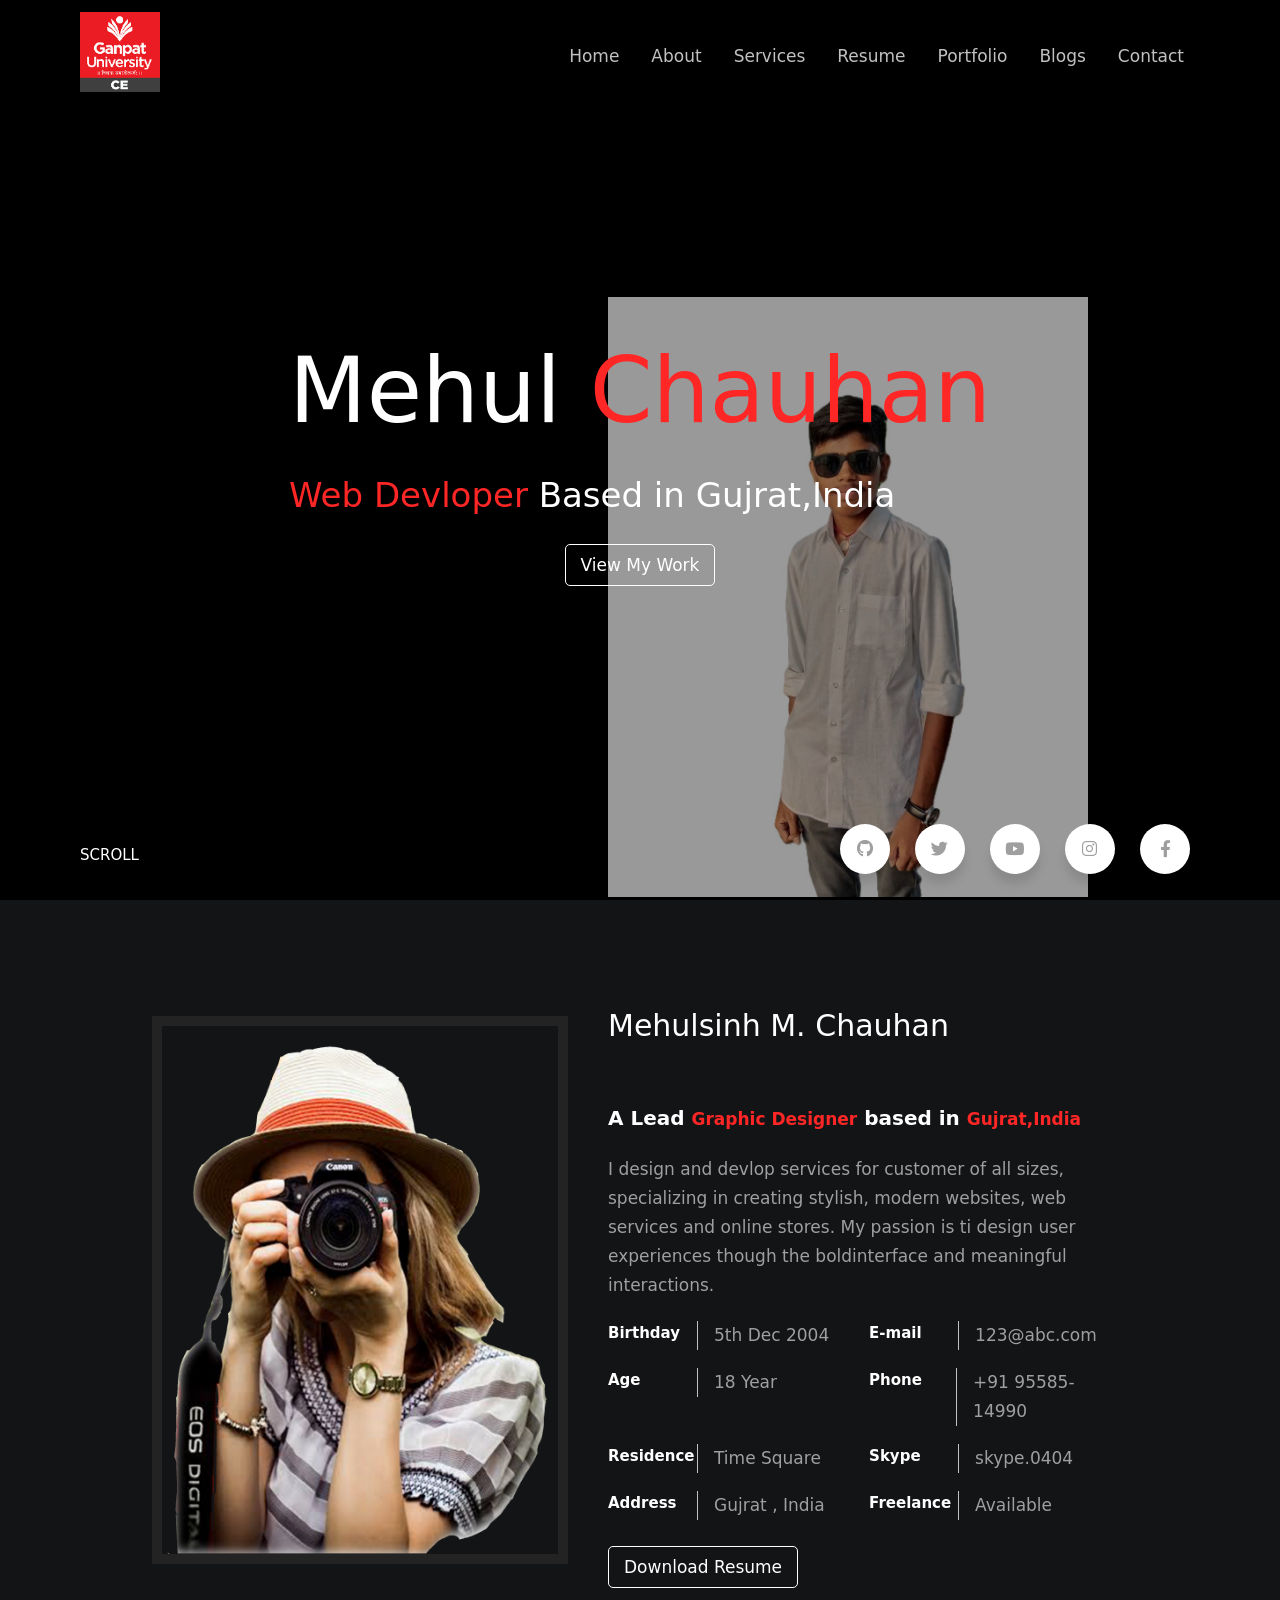
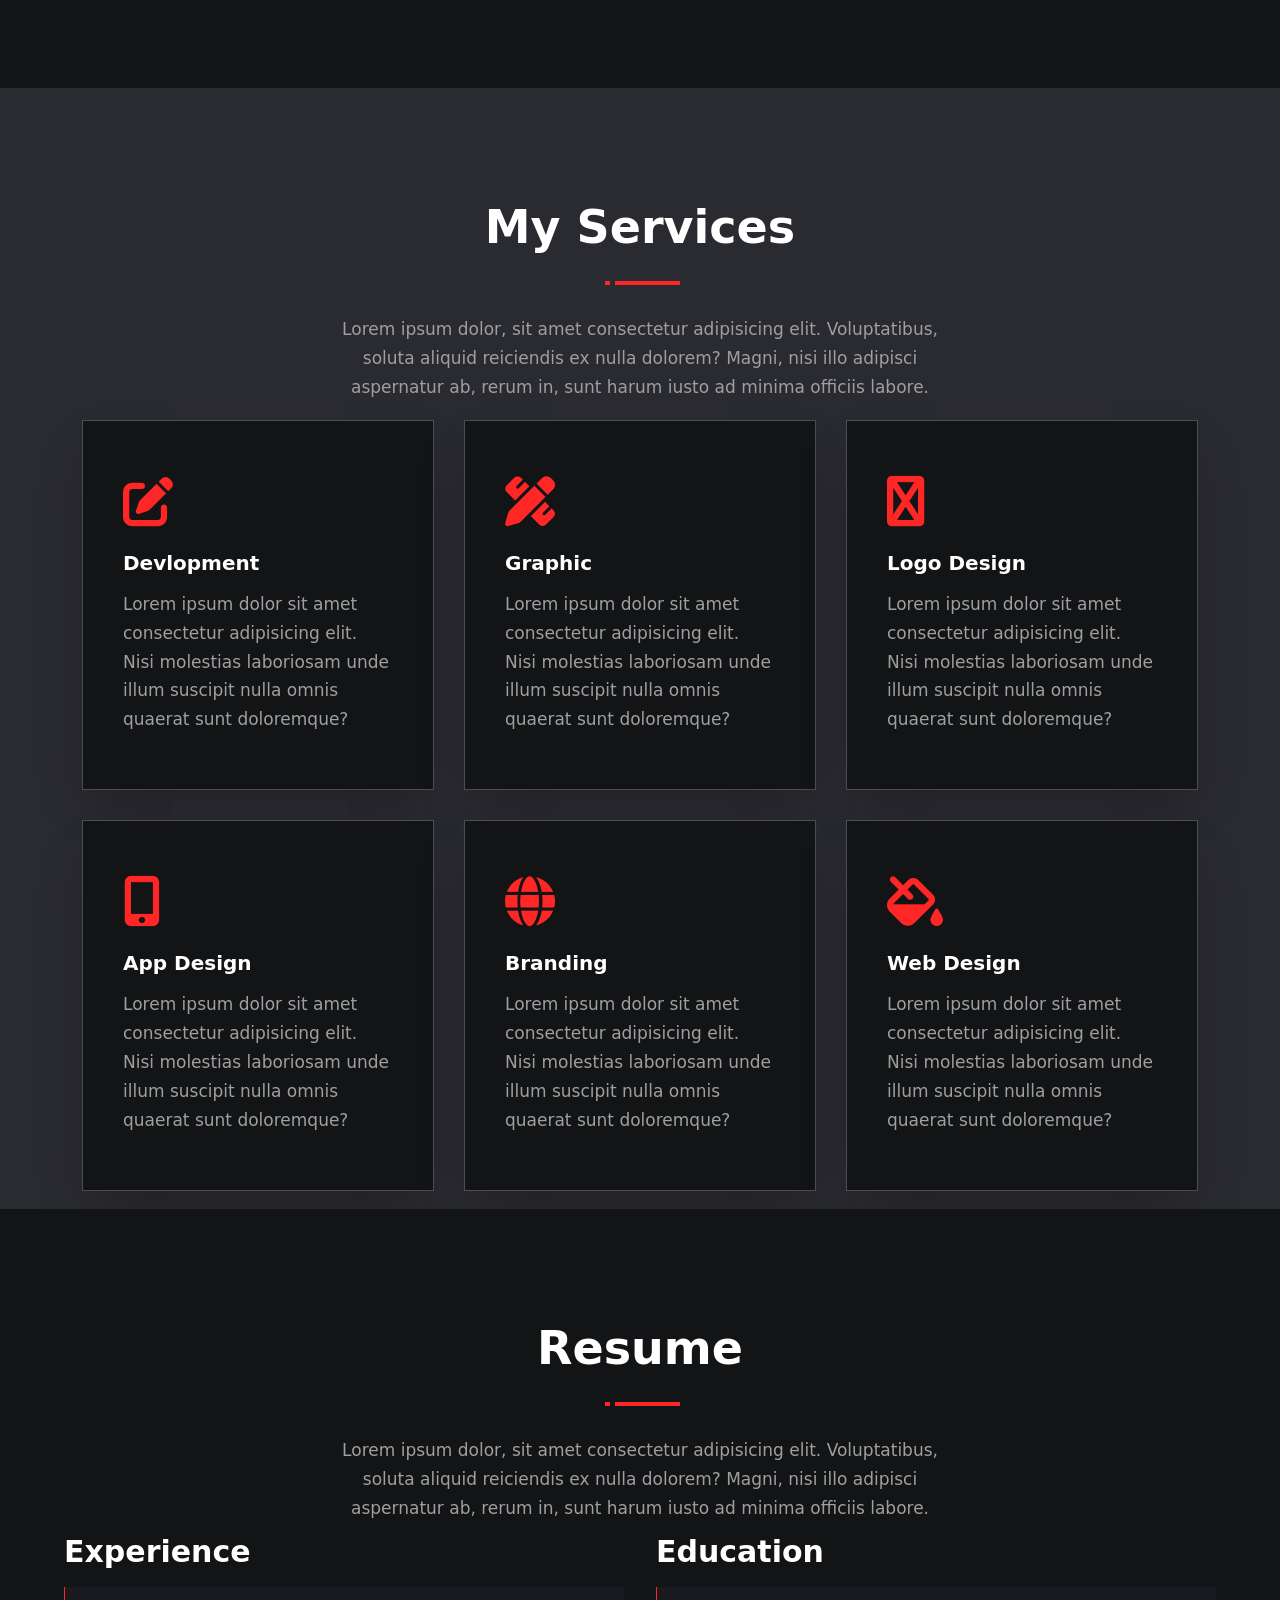
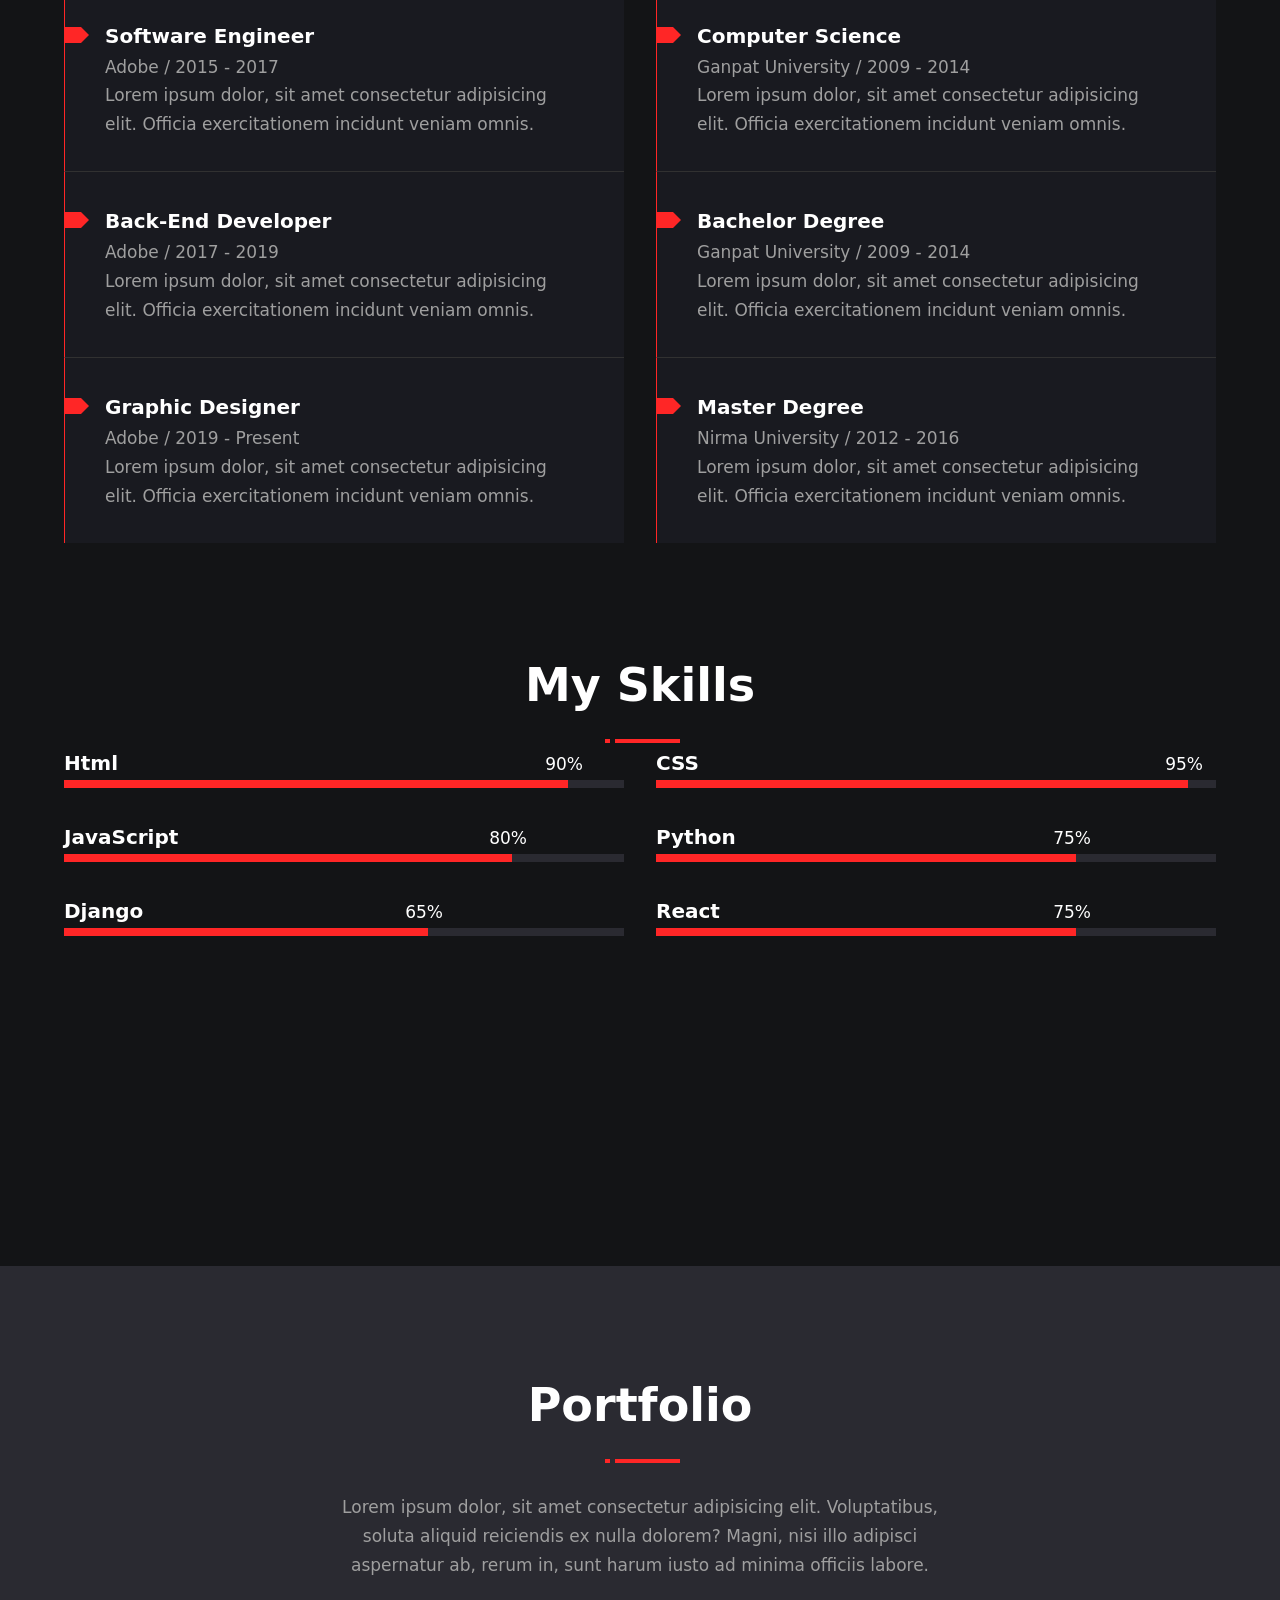
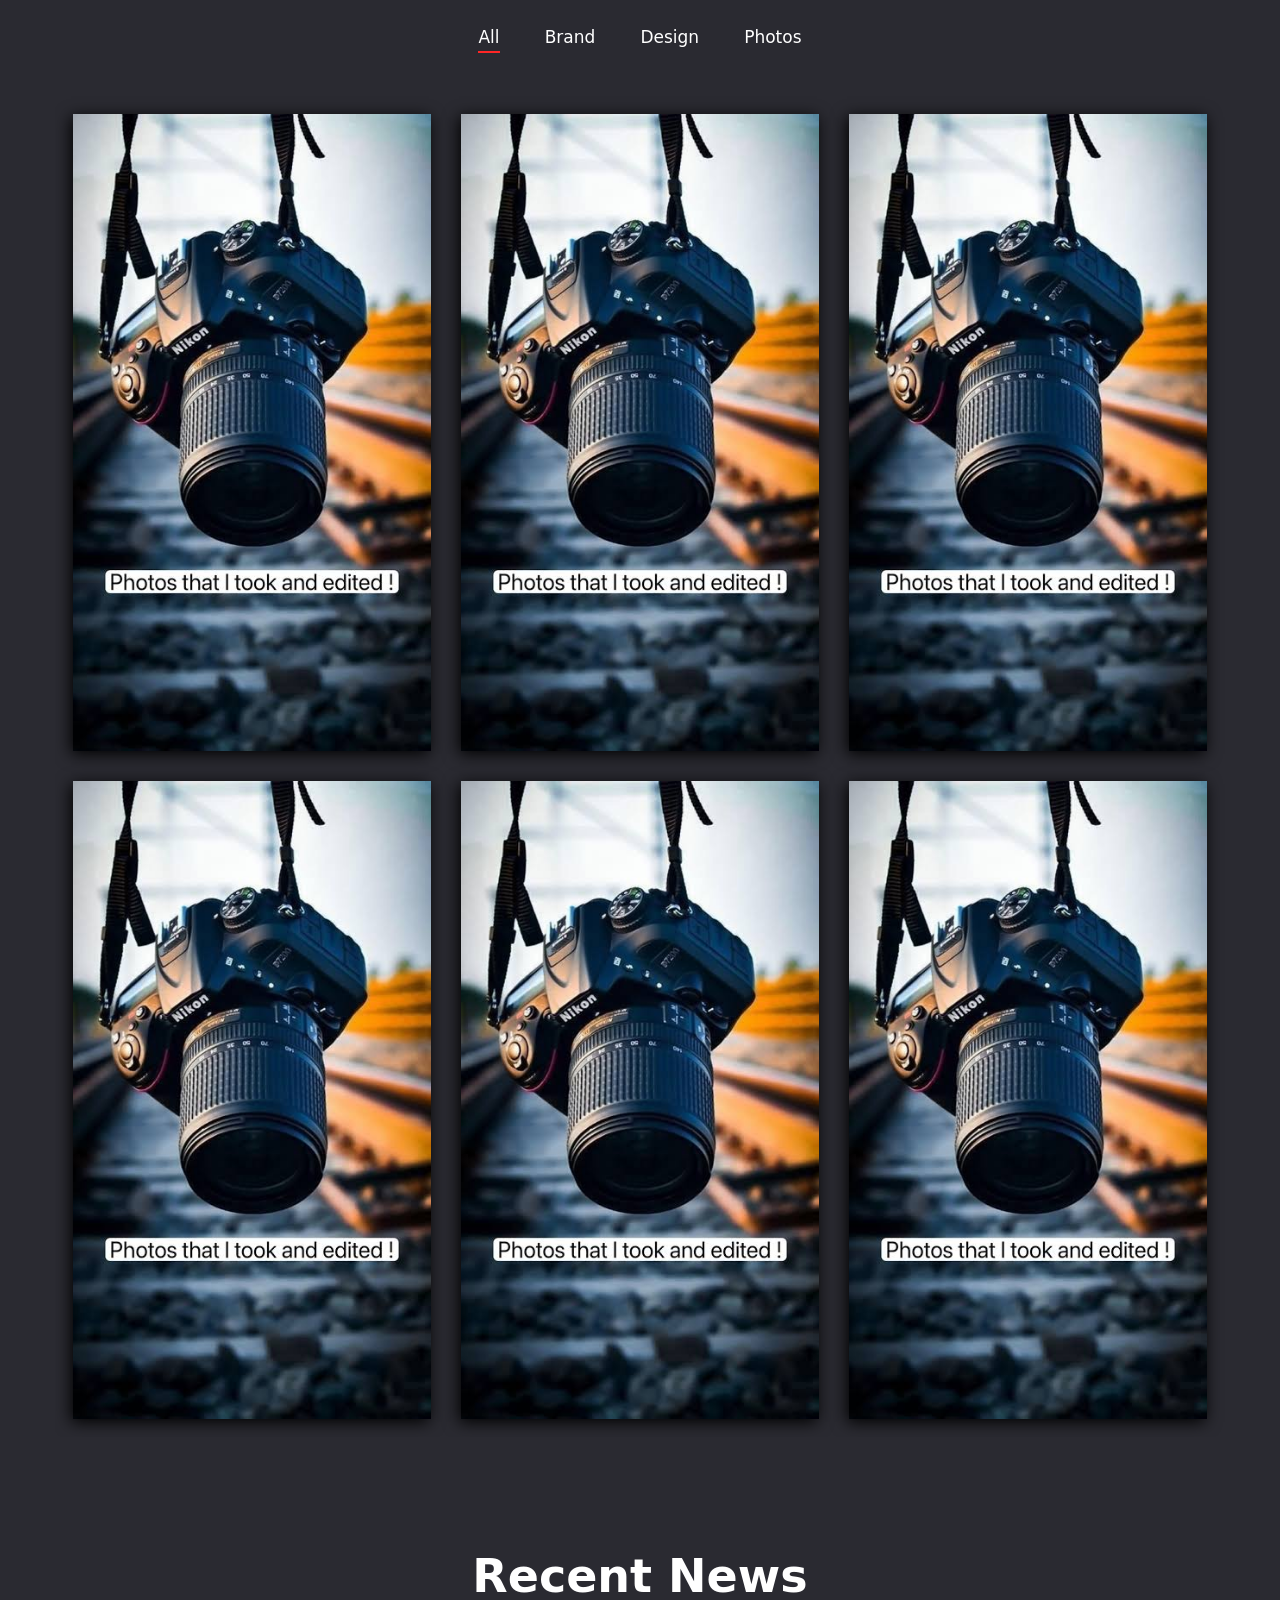
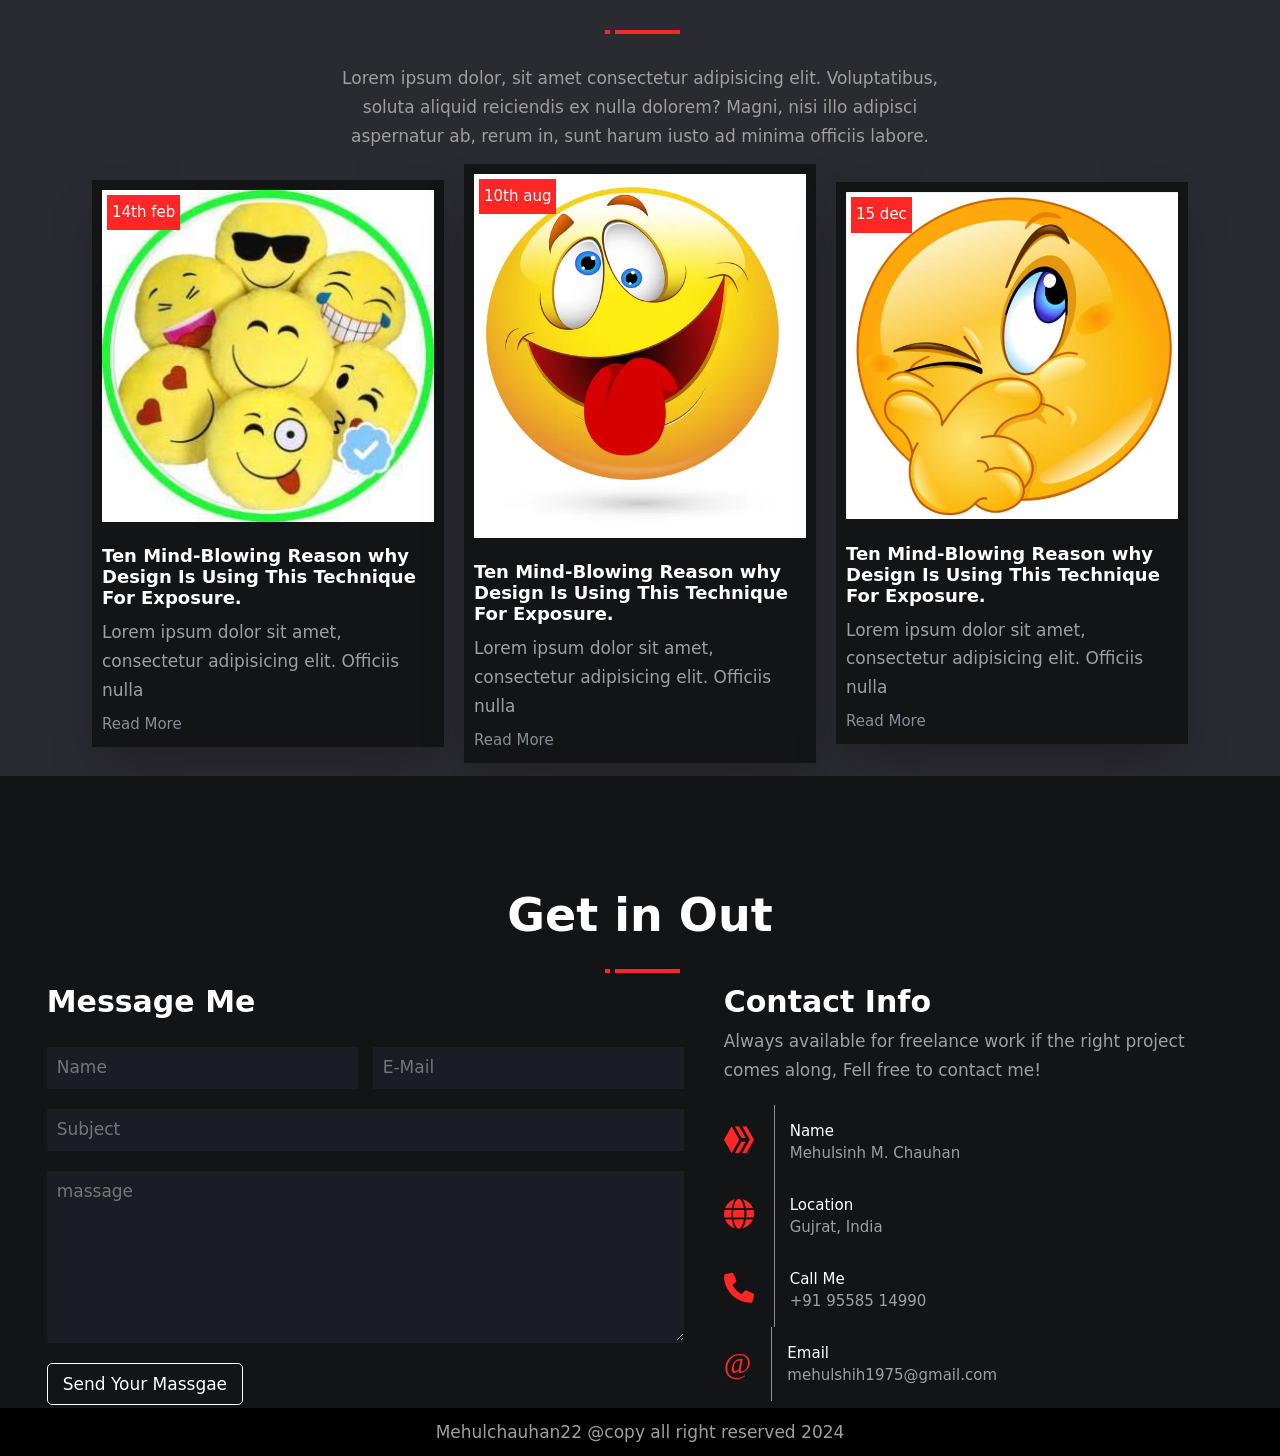
==== commit 7a2a16f6: "updated image from pb.png to personal img" ====
--- a/index.html
+++ b/index.html
@@ -5,7 +5,7 @@
     <meta charset="UTF-8">
     <meta http-equiv="X-UA-Compatible" content="IE=edge">
     <meta name="viewport" content="width=device-width, initial-scale=1.0">
-    <link rel="stylesheet" href="web1.css">
+    <link rel="stylesheet" href="style.css">
     <link rel="stylesheet" href="css/all.min.css">
     <link rel="stylesheet" href="css/fontawesome.min.css">
 </head>
@@ -48,7 +48,7 @@
             </div>
         </div>
         <div class="hero-img">
-            <img src="images/Pb.png" alt="">
+            <img src="images/Mehul-bg-IMG-20240809-WA0020.jpg" alt="">
         </div>  
         <div class="social-icons">
             <ul class="wrapper">
@@ -706,7 +706,7 @@
     </footer>
 
  <!-- ============Script =========== -->
-    <script src="web1.js"> </script>
+    <script src="script.js"> </script>
 </body>
 
 </html>
--- a/style.css
+++ b/style.css
@@ -0,0 +1,1181 @@
+* {
+  margin: 0;
+  padding: 0;
+  box-sizing: border-box;
+  /* color: white; */
+  font-family: system-ui, -apple-system, BlinkMacSystemFont, "Segoe UI", Roboto,
+    Oxygen, Ubuntu, Cantarell, "Open Sans", "Helvetica Neue", sans-serif;
+}
+
+body {
+  line-height: 1.7;
+  background-color: #000;
+  min-height: 200vh;
+}
+
+html {
+  scroll-behavior: smooth;
+}
+
+::selection {
+  color: white;
+  background-color: crimson;
+}
+
+/* ========= scroll bar =========== */
+::-webkit-scrollbar {
+  width: 10px;
+  background-color: #000;
+}
+
+::-webkit-scrollbar-thumb {
+  background-color: #bfbfbf;
+  border-radius: 10px;
+}
+
+/* ====== css variable ========= */
+:root {
+  --font-large-color: white;
+  --font-small-color: #9f9f9f;
+  --main-color: #ff2626;
+  --bg-color-1: #131416;
+  --bg-color-2: #2a2a31;
+}
+
+h1 {
+  font-size: 90px;
+  color: var(--font-large-color);
+}
+
+h2 {
+  font-size: 46px;
+  color: var(--font-large-color);
+}
+
+h3 {
+  font-size: 34px;
+  color: var(--font-large-color);
+}
+
+h4 {
+  color: var(--font-large-color);
+  font-size: 30px;
+}
+
+h5 {
+  font-size: 20px;
+  color: var(--font-large-color);
+}
+
+p,
+span {
+  font-size: 17px;
+  color: var(--font-small-color);
+}
+
+/* ============= Reusable Classes ============== */
+.container {
+  padding: 3px;
+  width: 100%;
+  display: flex;
+  flex-wrap: wrap;
+  color: #fff;
+  justify-content: center;
+  align-items: center;
+  overflow: auto;
+  margin: auto;
+}
+
+.btn {
+  background-color: transparent;
+  font-size: 17px;
+  color: #fff;
+  outline: none;
+  border: 1px solid white;
+  border-radius: 5px;
+  padding: 10px 15px;
+  margin-top: 20px;
+  cursor: pointer;
+}
+
+.btn a {
+  text-decoration: none;
+  color: #fff;
+  transition: all 0.3s ease-in-out;
+}
+
+.btn:hover {
+  background-color: var(--main-color);
+  border-color: var(--main-color);
+}
+
+.heading-wrapper {
+  display: flex;
+  flex-direction: column;
+  padding-top: 100px;
+  align-items: center;
+  justify-content: center;
+}
+
+.animated-bar::before {
+  content: "";
+  position: absolute;
+  top: 0;
+  left: 0;
+  width: 5px;
+  border-left: 5px solid rgb(255, 255, 255);
+  border-right: 5px solid rgb(255, 255, 255);
+  color: white;
+  height: 100%;
+  animation: animate 3s linear infinite;
+}
+
+@keyframes animate {
+  from {
+    left: 0%;
+  }
+
+  to {
+    left: 100%;
+  }
+}
+
+.animated-bar {
+  width: 5rem;
+  height: 4px;
+  background-color: var(--main-color);
+  margin-top: 15px;
+  position: relative;
+}
+
+.sub-heading {
+  max-width: 40rem;
+  text-align: center;
+  margin-top: 30px;
+  padding: 0 1rem;
+}
+
+/* ================ NAVBAR =================== */
+#navbar {
+  height: 7rem;
+  width: 100%;
+  display: flex;
+  justify-content: space-between;
+  align-items: center;
+  position: absolute;
+  top: 0;
+  left: 0px;
+  transition: all 0.3s ease-in-out;
+  z-index: 999;
+}
+
+#navbar.fixed {
+  position: fixed;
+  height: 5rem;
+  background-color: #131416;
+  transition: all 0.3s ease-in-out;
+}
+
+#navbar .logo {
+  width: 5rem;
+  margin-left: 5rem;
+  z-index: 5;
+}
+
+#navbar .logo img {
+  width: 100%;
+}
+
+#navbar .nav-items {
+  display: flex;
+  list-style: none;
+  margin-right: 5rem;
+}
+
+#navbar .nav-items li {
+  margin: 0px 1rem;
+}
+
+#navbar .nav-items li a {
+  text-decoration: none;
+  color: #c1c1c1;
+  font-size: 17px;
+  cursor: pointer;
+}
+
+#navbar .nav-items li a:hover {
+  color: #fff;
+  font-weight: bold;
+  /* border: 1px solid #fff; */
+}
+
+/* ============== HOME SECTION =============== */
+#home {
+  min-height: 100vh;
+  display: flex;
+  justify-content: center;
+  align-items: center;
+  background-color: #000;
+}
+
+#home .text-holder {
+  z-index: 2;
+}
+
+#home .text-holder h1 {
+  font-weight: 300;
+}
+
+#home .text-holder h1 span {
+  font-size: 90px;
+  color: #ff2626;
+}
+
+#home .text-holder h3 {
+  font-weight: 300;
+}
+
+#home .text-holder h3 span {
+  font-size: 34px;
+  color: #ff2626;
+}
+
+#home .text-holder .button {
+  display: block;
+  text-align: center;
+}
+
+#home .hero-img {
+  width: 30rem;
+  height: auto;
+  position: absolute;
+  z-index: 1;
+  right: 12rem;
+  bottom: -5px;
+  pointer-events: none;
+  opacity: 0.6;
+}
+
+#home .hero-img img {
+  width: 100%;
+  background-color: transparent; /* This will remove the white background */
+}
+
+#home .social-icons {
+  color: #000;
+  position: absolute;
+  bottom: 1rem;
+  z-index: 2;
+  right: 5rem;
+}
+/* ICONS ONLY */
+#home .social-icons .wrapper {
+  display: inline-flex;
+  color: #000;
+}
+
+#home .social-icons .wrapper .icon {
+  position: relative;
+  color: #6e6e6e;
+  background-color: #fff;
+  border-radius: 50%;
+  padding: 15px;
+  margin: 10px;
+  width: 50px;
+  height: 50px;
+  font-size: 25px;
+  display: flex;
+  justify-content: center;
+  align-items: center;
+  flex-direction: column;
+  box-shadow: 0 10px 10px rgba(0, 0, 0, 0.1);
+  cursor: pointer;
+  transition: all 0.2s cubic-bezier(0.68, -0.55, 0.265, 1.55);
+}
+
+#home .social-icons .wrapper .icon .tooltip {
+  position: absolute;
+  top: -60px;
+  color: #000;
+  font-size: 14px;
+  background-color: #fff;
+  padding: 5px 8px;
+  border-radius: 5px;
+  box-shadow: 0 10px 10px rgba(0, 0, 0, 0.1);
+  opacity: 0;
+  pointer-events: none;
+  transition: all 0.3s cubic-bezier(0.68, -0.55, 0.265, 1.55);
+}
+
+#home .social-icons .wrapper .icon .tooltip::before {
+  position: absolute;
+  content: " ";
+  height: 8px;
+  width: 8px;
+  background-color: #fff;
+  bottom: -3px;
+  left: 50%;
+  transform: translate(-50%) rotate(45deg);
+  transition: all 0.3s cubic-bezier(0.68, -0.55, 0.265, 1.55);
+}
+
+#home .social-icons .wrapper .icon:hover .tooltip {
+  top: -45px;
+  color: #fff;
+  opacity: 1;
+  visibility: visible;
+  pointer-events: auto;
+}
+
+#home .social-icons .wrapper .icon:hover span,
+#home .social-icons .wrapper .icon:hover .tooltip {
+  text-shadow: 0px -1px 0px rgba(0, 0, 0, 0.1);
+}
+
+#home .social-icons .wrapper .facebook:hover,
+#home .social-icons .wrapper .facebook:hover .tooltip,
+#home .social-icons .wrapper .facebook:hover .tooltip::before {
+  background-color: #1877f2;
+  color: #fff;
+}
+
+#home .social-icons .wrapper .twitter:hover,
+#home .social-icons .wrapper .twitter:hover .tooltip,
+#home .social-icons .wrapper .twitter:hover .tooltip::before {
+  background-color: #1da1f2;
+  color: #fff;
+}
+
+#home .social-icons .wrapper .instagram:hover,
+#home .social-icons .wrapper .instagram:hover .tooltip,
+#home .social-icons .wrapper .instagram:hover .tooltip::before {
+  background-color: #e4405f;
+  color: #fff;
+}
+
+#home .social-icons .wrapper .github:hover,
+#home .social-icons .wrapper .github:hover .tooltip,
+#home .social-icons .wrapper .github:hover .tooltip::before {
+  background-color: #333;
+  color: #fff;
+}
+
+#home .social-icons .wrapper .youtube:hover,
+#home .social-icons .wrapper .youtube:hover .tooltip,
+#home .social-icons .wrapper .youtube:hover .tooltip::before {
+  background-color: #cd201f;
+  color: #fff;
+}
+
+/* #home .social-icons a {
+    text-decoration: none;
+    width: 35px;
+    height: 35px;
+    text-align: center;
+    background-color: #fff;
+    border-radius: 50%;
+    line-height: 35;
+    margin-right: 8px;
+    display: inline-flex;
+    align-items: center;
+    justify-content: center;
+    transition: 0.4s ease-in-out;
+    cursor: pointer;
+}
+#home .social-icons li{
+    list-style: none;
+    
+}
+
+#home .social-icons a i {
+    color: #000;
+}
+
+#home .social-icons a:hover {
+    transform: translateY(-10%);
+}
+
+#home .social-icons a:hover .fab {
+    color: #fff;
+}
+
+#home .social-icons li:nth-child(1) a:hover {
+    background-color: #FF2626;
+} */
+
+#home .scroll-txt {
+  position: absolute;
+  left: 5rem;
+  bottom: 2rem;
+  text-transform: uppercase;
+}
+
+#home .scroll-txt a {
+  text-decoration: none;
+  display: inline-block;
+  color: #fff;
+
+  font-size: 15px;
+  cursor: pointer;
+  transition: letter-spacing 0.5 ease-in-out;
+  text-align: left;
+}
+
+#home .scroll-txt a:hover {
+  letter-spacing: 1px;
+  color: var(--main-color);
+}
+
+/* ============== ABOUT SECTION =============== */
+#about {
+  background-color: var(--bg-color-1);
+  width: 100%;
+}
+
+#about .container {
+  padding: 100px 0;
+}
+
+#about .about-img {
+  width: 26rem;
+}
+
+#about .about-img img {
+  width: 100%;
+  border: 10px solid #232323;
+  box-shadow: 0 25px -12px rgb(0 0 0/25%);
+}
+
+#about .text-wrapper {
+  width: 35rem;
+  padding-left: 40px;
+}
+
+#about .text-wrapper h4 {
+  font-weight: 500;
+}
+
+#about .text-wrapper h5 {
+  margin-top: 50px;
+}
+
+#about .text-wrapper h5 span {
+  color: var(--main-color);
+}
+
+#about .text-wrapper p {
+  margin: 20px 0;
+}
+
+#about .about-list {
+  margin: 10px 0;
+}
+
+#about .about-list .list-item {
+  display: inline-flex;
+  width: 16rem;
+  margin-bottom: 1rem;
+}
+
+#about .about-list .list-item label {
+  font-size: 15px;
+  font-weight: 700;
+  width: 90px;
+  border-right: 1px solid #c1c1c1;
+}
+
+#about .about-list .list-item p {
+  margin: 0;
+  padding-left: 1rem;
+}
+
+#about .btn {
+  margin: 0;
+}
+
+/* ============== SERVICES SECTION =============== */
+#services {
+  background-color: var(--bg-color-2);
+}
+
+#services .animated-bar::before {
+  border-color: var(--bg-color-2);
+}
+
+#services .container .service-card .card-content {
+  width: 22rem;
+  padding: 55px 40px;
+  margin: 15px;
+  border: 1px solid #4c4d50;
+  background-color: #131416;
+  box-shadow: 0 25px 50px -12px rgb(0 0 0/25%);
+  transition: all 0.3s ease-in;
+}
+
+#services .container .service-card .card-content:hover {
+  transform: translateY(-5%);
+  background-color: #1a1a1a;
+  border: 1px solid #a2a5ad;
+}
+
+#services .container .service-card .card-content i {
+  font-size: 50px;
+  color: var(--main-color);
+  margin-bottom: 20px;
+}
+
+#services .container .service-card .card-content h5 {
+  margin-bottom: 10px;
+}
+
+/* ============== RESUME SECTION =============== */
+#resume {
+  min-height: 100vh;
+  background-color: var(--bg-color-1);
+}
+
+#resume .container {
+  gap: 2rem;
+}
+
+#resume .animated-bar::before {
+  border-color: var(--bg-color-1);
+}
+
+#resume .title {
+  margin-bottom: 10px;
+}
+
+.resume-item {
+  width: 35rem;
+  padding: 32px 40px;
+  background-color: #191a20;
+  border-left: 1px solid var(--main-color);
+  position: relative;
+  border-bottom: 1px solid #313131;
+}
+
+.resume-item .item-arrow {
+  position: absolute;
+  height: 16px;
+  width: 16px;
+  left: 0;
+  top: 2.5rem;
+  background-color: var(--main-color);
+}
+
+.resume-item:last-child {
+  border-bottom: none;
+}
+
+.resume-item .item-arrow::after {
+  content: " ";
+  position: absolute;
+  border: 8px solid transparent;
+  left: 16px;
+  border-left-color: var(--main-color);
+}
+
+#skills {
+  min-height: 80vh;
+  padding-bottom: 100px;
+}
+
+.progress-item .progress-bar {
+  width: 35rem;
+  height: 8px;
+  background-color: var(--bg-color-2);
+}
+
+.progress-item .progress-bar .progress-line {
+  height: 100%;
+  background-color: var(--main-color);
+  position: relative;
+}
+
+.progress-item .progress-bar .progress-line::after {
+  content: "90%";
+  position: absolute;
+  color: white;
+  font-size: 17px;
+  top: -30px;
+  right: -15px;
+}
+
+#skills .container .progress-item .progress-bar .progress-line.html {
+  width: 90%;
+}
+
+#skills .container .progress-item .progress-bar .progress-line.html::after {
+  content: "90%";
+}
+
+#skills .container .progress-item .progress-bar .progress-line.css {
+  width: 95%;
+}
+
+#skills .container .progress-item .progress-bar .progress-line.css::after {
+  content: "95%";
+}
+
+#skills .container .progress-item .progress-bar .progress-line.js {
+  width: 80%;
+}
+
+#skills .container .progress-item .progress-bar .progress-line.js::after {
+  content: "80%";
+}
+
+#skills .container .progress-item .progress-bar .progress-line.python {
+  width: 75%;
+}
+
+#skills .container .progress-item .progress-bar .progress-line.python::after {
+  content: "75%";
+}
+
+#skills .container .progress-item .progress-bar .progress-line.django {
+  width: 65%;
+}
+
+#skills .container .progress-item .progress-bar .progress-line.django::after {
+  content: "65%";
+}
+
+#skills .container .progress-item .progress-bar .progress-line.react {
+  width: 75%;
+}
+
+#skills .container .progress-item .progress-bar .progress-line.react::after {
+  content: "75%";
+}
+
+/* ============== PORTFOLIO SECTION =============== */
+#portfolio {
+  min-height: 100vh;
+  background-color: var(--bg-color-2);
+}
+
+#portfolio .animated-bar::before {
+  border-color: var(--bg-color-2);
+}
+
+.gallery-wrapper {
+  max-width: 1170px;
+  margin: auto;
+}
+
+.gallery-wrapper .gallery-nav {
+  display: flex;
+  flex-wrap: wrap;
+}
+
+.gallery-wrapper .gallery-nav .gallery-filter {
+  padding: 0px 15px;
+  margin: 40px 0;
+  text-align: center;
+  width: 100%;
+}
+
+.gallery-wrapper .gallery-nav .gallery-filter .filter-item {
+  color: #fff;
+  font-size: 17px;
+  display: inline-block;
+  cursor: pointer;
+  margin: 8px 20px 8px 20px;
+  line-height: 1.2;
+  position: relative;
+}
+
+.gallery-wrapper .gallery-nav .gallery-filter .filter-item::after {
+  content: " ";
+  position: absolute;
+  width: 0;
+  bottom: -5px;
+  left: 50%;
+  height: 2px;
+  display: block;
+  background-color: var(--main-color);
+  transition: all 0.3s ease;
+  transform-origin: center;
+}
+
+.gallery-wrapper .gallery-nav .gallery-filter .filter-item.active::after {
+  width: 100%;
+  left: 0;
+}
+
+.contect-wrapper {
+  display: flex;
+  flex-wrap: wrap;
+  min-height: 50vh;
+}
+
+.gallery-item {
+  width: calc(100% / 3);
+  padding: 15px;
+}
+
+.gallery-item.show {
+  animation: fade-in 0.5s ease;
+}
+
+@keyframes fade-in {
+  0% {
+    opacity: 0;
+  }
+
+  100% {
+    opacity: 1;
+  }
+}
+
+.gallery-item.hide {
+  display: none;
+}
+
+.gallery-item .gallery-item-inner {
+  cursor: pointer;
+  position: relative;
+}
+
+.gallery-item .gallery-item-inner:hover .overlay {
+  opacity: 1;
+}
+
+.gallery-item .gallery-item-inner img {
+  width: 100%;
+  box-shadow: -2px 3px 15px black;
+  vertical-align: middle;
+}
+
+.gallery-item .gallery-item-inner .overlay {
+  position: absolute;
+  opacity: 0;
+  width: 100%;
+  height: 100%;
+  top: 0;
+  left: 0;
+  display: flex;
+  flex-direction: column;
+  justify-content: center;
+  align-items: center;
+  background-color: rgba(0, 0, 0, 0.9);
+  transition: opacity 0.1s ease-in;
+}
+
+.gallery-item .gallery-item-inner .overlay p {
+  color: var(--main-color);
+  font-size: 20px;
+  font-weight: 600;
+  padding-top: 50px;
+}
+
+/* ============== BLOG SECTION =============== */
+#blogs {
+  min-height: 100vh;
+  background: var(--bg-color-2);
+}
+
+#blogs .animated-bar::before {
+  border-color: var(--bg-color-2);
+}
+
+.blog {
+  width: 22rem;
+  box-shadow: 0 25px 50px -12px rgb(0 0 0/25%);
+  margin: 10px;
+  padding: 10px;
+  background-color: #131416;
+  position: relative;
+}
+
+.blog .img-box {
+  width: 100%;
+  overflow: hidden;
+  cursor: pointer;
+}
+
+.blog .img-box img {
+  width: 100%;
+  transition: all 0.3s ease-in;
+}
+
+.blog .img-box img:hover {
+  transform: scale(1.2);
+}
+
+.blog h6 {
+  margin-top: 15px;
+  font-size: 18px;
+  line-height: normal;
+  cursor: pointer;
+}
+
+.blog p {
+  margin-top: 10px;
+}
+
+.blog button {
+  margin-top: 10px;
+  background-color: transparent;
+  border: none;
+  cursor: pointer;
+}
+
+.blog button a {
+  text-decoration: none;
+  font-size: 15px;
+  color: #878e99;
+}
+
+.blog button:hover a {
+  color: #ffff;
+}
+
+.blog::before {
+  position: absolute;
+  top: 15px;
+  left: 15px;
+  font-size: 15px;
+  color: #fff;
+  background-color: var(--main-color);
+  padding: 5px;
+  z-index: 2;
+}
+
+.blog-1::before {
+  content: "14th feb";
+}
+
+.blog-2::before {
+  content: "10th aug";
+}
+
+.blog-3::before {
+  content: "15 dec";
+}
+
+/* ============== CONTACT SECTION =============== */
+#contact {
+  background-color: var(--bg-color-1);
+}
+
+#contact .animated-bar::before {
+  border-color: var(--bg-color-1);
+}
+
+#contact .container {
+  gap: 2.5rem;
+  align-items: flex-start;
+}
+
+form .form-row {
+  display: flex;
+  justify-self: space-between;
+  gap: 15px;
+}
+
+form .form-row .input-data {
+  width: 50%;
+  display: block;
+}
+
+.input-data input,
+textarea {
+  background-color: #1c1d24;
+  width: 100%;
+  display: block;
+  padding: 10px;
+  border: none;
+  outline: none;
+  border-bottom: 2px solid transparent;
+  font-size: 17px;
+  margin-top: 20px;
+  transition: border-bottom-color 0.2s ease;
+}
+
+.input-data textarea {
+  padding: 10px 10px 120px;
+}
+
+.input-data input:focus,
+textarea:focus {
+  border-bottom-color: var(--main-color);
+}
+
+#contact form {
+  width: 50%;
+}
+
+#contact .contact-info {
+  width: 40%;
+}
+
+#contact .contact-list {
+  list-style: none;
+  padding-top: 20px;
+}
+
+.contact-list .list-item {
+  display: flex;
+  align-items: center;
+}
+
+.contact-list .list-item .icon i {
+  font-size: 30px;
+  padding-right: 20px;
+  color: var(--main-color);
+}
+
+.contact-list .list-item .details {
+  padding: 15px;
+  display: flex;
+  height: 100%;
+  justify-content: center;
+  flex-direction: column;
+  border-left: 1px solid #878e99;
+  line-height: 22px;
+}
+
+.contact-list .list-item .details label {
+  font-size: 15px;
+  font-weight: 500;
+}
+
+.contact-list .list-item .details p {
+  font-size: 15px;
+}
+
+/* -------- FOOTER ----------- */
+footer {
+  background-color: #000;
+  display: flex;
+  height: 3rem;
+  align-items: center;
+  justify-content: center;
+}
+
+/* ============ RESPONCIVE ============= */
+#navbar .checkbox {
+  position: absolute;
+  width: 32px;
+  height: 26px;
+  right: 2.5rem;
+  opacity: 0;
+  display: none;
+}
+
+.hamburger-lines {
+  position: absolute;
+  width: 32px;
+  height: 26px;
+  right: 2.5rem;
+  pointer-events: none;
+  flex-direction: column;
+  justify-content: space-between;
+  z-index: 2;
+  display: none;
+}
+
+.hamburger-lines .line {
+  display: block;
+  height: 4px;
+  width: 100%;
+  border: 10px;
+  background-color: #f8f8f8;
+}
+
+.hamburger-lines .line1 {
+  transform-origin: 0% 0%;
+  transition: transform 0.4s ease-in-out;
+}
+
+.hamburger-lines .line2 {
+  transition: transform 0.2s ease-in-out;
+}
+
+.hamburger-lines .line1 {
+  transform-origin: 0% 100%;
+  transition: transform 0.4s ease-in-out;
+}
+
+input[type="checkbox"]:checked ~ .hamburger-lines .line1 {
+  transform: rotate(45deg);
+}
+
+input[type="checkbox"]:checked ~ .hamburger-lines .line2 {
+  transform: scale(0);
+}
+
+input[type="checkbox"]:checked ~ .hamburger-lines .line3 {
+  transform: rotate(-45deg);
+}
+
+/* ====== MEDIA QUEIRES MAX WIDTYH=950PX======= */
+@media (max-width: 950px) {
+  #navbar .nav-items {
+    position: fixed;
+    flex-direction: column;
+    gap: 20px;
+    top: 0;
+    left: -100%;
+    background-color: #131416;
+    width: 300px;
+    height: 100%;
+    padding-top: 8rem;
+    padding-left: 2rem;
+    transition: all 0.5s ease-in-out;
+  }
+
+  input[type="checkbox"]:checked ~ .nav-items {
+    left: 0% !important;
+  }
+
+  #navbar .checkbox {
+    display: block;
+  }
+
+  .hamburger-lines {
+    display: flex;
+  }
+
+  #navbar .logo {
+    margin-left: 1.5rem;
+  }
+
+  #about .container .about-img {
+    width: 20rem;
+  }
+}
+
+/* ====== MEDIA QUEIRES MAX WIDTYH=850PX======= */
+@media (max-width: 850px) {
+  #navbar .checkbox {
+    right: 2.5rem;
+  }
+
+  #home .text-holder {
+    text-align: center;
+  }
+
+  #home .text-holder h1,
+  #home .text-holder h1 span {
+    font-size: 45px;
+  }
+
+  #home .text-holder h3,
+  #home .text-holder h3 span {
+    font-size: 20px;
+  }
+
+  #home .scroll-txt {
+    display: none;
+  }
+
+  #home .social-icons {
+    width: 100%;
+    text-align: center;
+    right: 0;
+  }
+
+  #about .container.text-wrapper {
+    padding-left: 120px;
+  }
+
+  .service-card .card-content {
+    width: 100%;
+    margin: 15px 0;
+  }
+
+  #blog .blog {
+    width: 100%;
+  }
+
+  .container {
+    padding: 0px 80px;
+  }
+
+  #portfolio .gallery-item {
+    width: 50%;
+  }
+
+  #contact .contact-info,
+  #contact form {
+    width: 40rem;
+  }
+}
+
+/* ====== MEDIA QUEIRES MAX WIDTYH=700PX======= */
+@media (max-width: 700px) {
+  #portfolio .gallery-item {
+    padding: 15px 1.5rem;
+  }
+}
+
+/* ====== MEDIA QUEIRES MAX WIDTYH=600PX======= */
+@media (max-width: 600px) {
+  .container {
+    padding: 0px 20px;
+  }
+
+  #home .hero-img {
+    display: none;
+  }
+
+  #about .container {
+    justify-content: flex-start;
+    padding: 100px 20px;
+  }
+
+  #about .container .text-wrapper {
+    padding: 0px;
+  }
+
+  #resume .container .resume-item {
+    width: 100%;
+  }
+
+  #skills .container {
+    padding: 0rem 1.5rem;
+  }
+
+  #skills .container .progress-item {
+    width: 100%;
+  }
+
+  #skills .container .progress-item .progress-bar {
+    width: 100%;
+  }
+
+  #reviews {
+    padding: 0px 20px;
+    height: auto;
+  }
+
+  .owl-carousel .item {
+    flex-direction: column;
+    text-align: center;
+  }
+
+  .owl-carousel .item .img-box {
+    width: 8rem;
+    margin-bottom: 20px;
+  }
+
+  .owl-carousel .item .text-holder {
+    padding: 0 !important;
+  }
+}
+
+/* ====== MEDIA QUEIRES MAX WIDTYH=467PX======= */
+
+@media (max-width: 467px) {
+  #portfolio .gallery-item {
+    width: 100%;
+  }
+
+  #portfolio .gallery-filter .filter-item {
+    margin-bottom: 10px;
+  }
+}
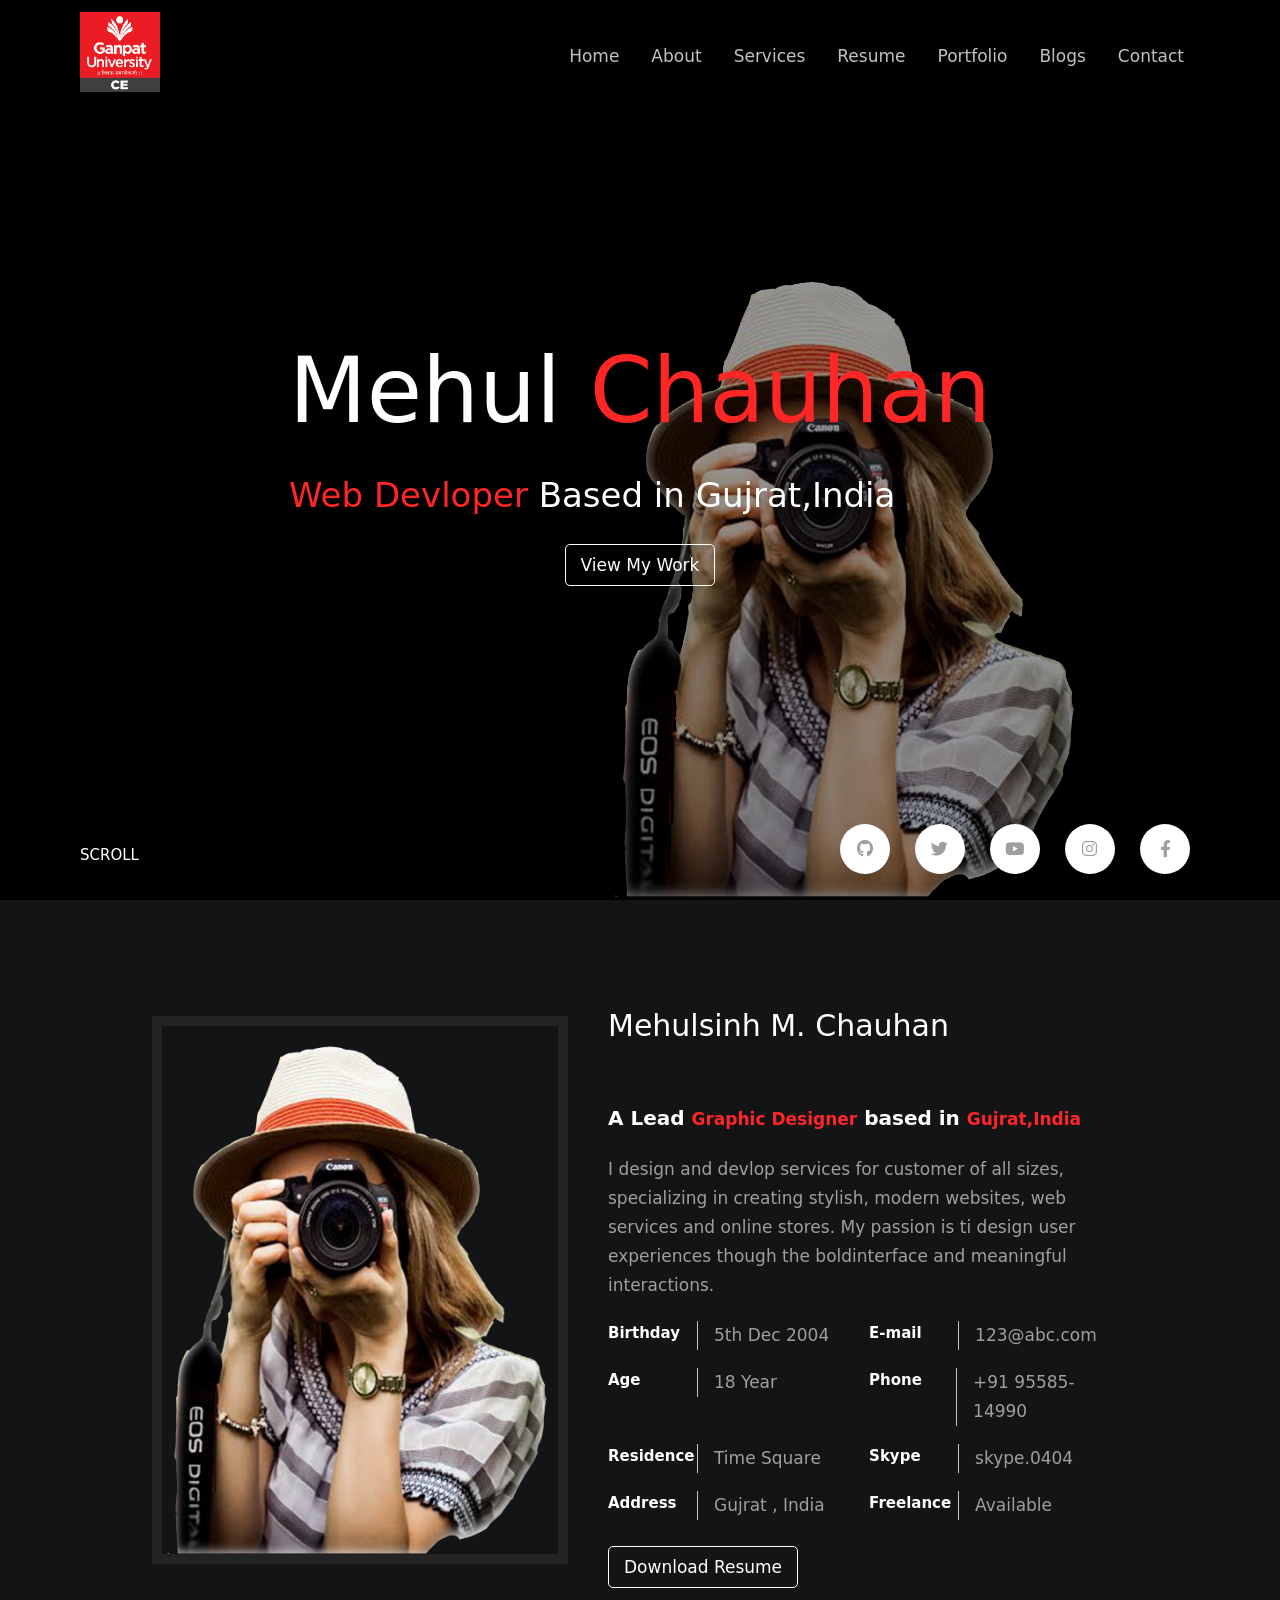
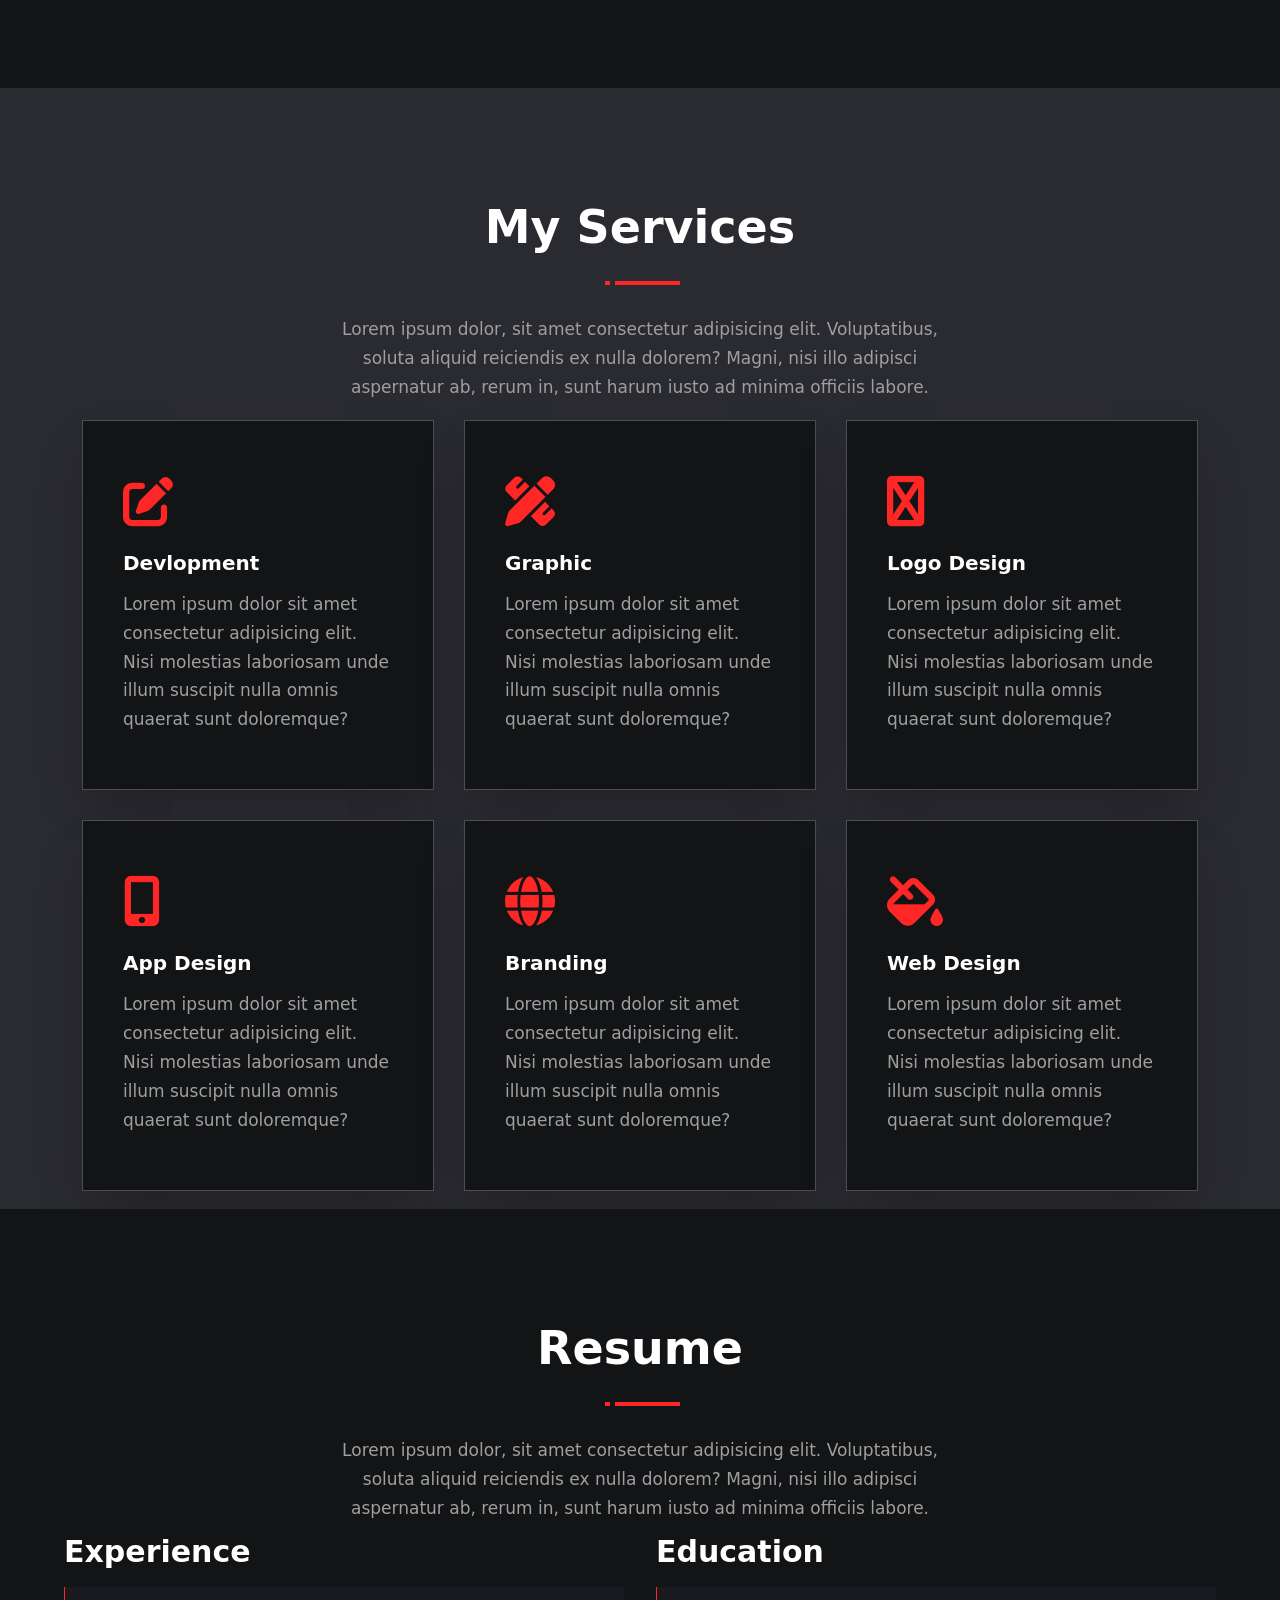
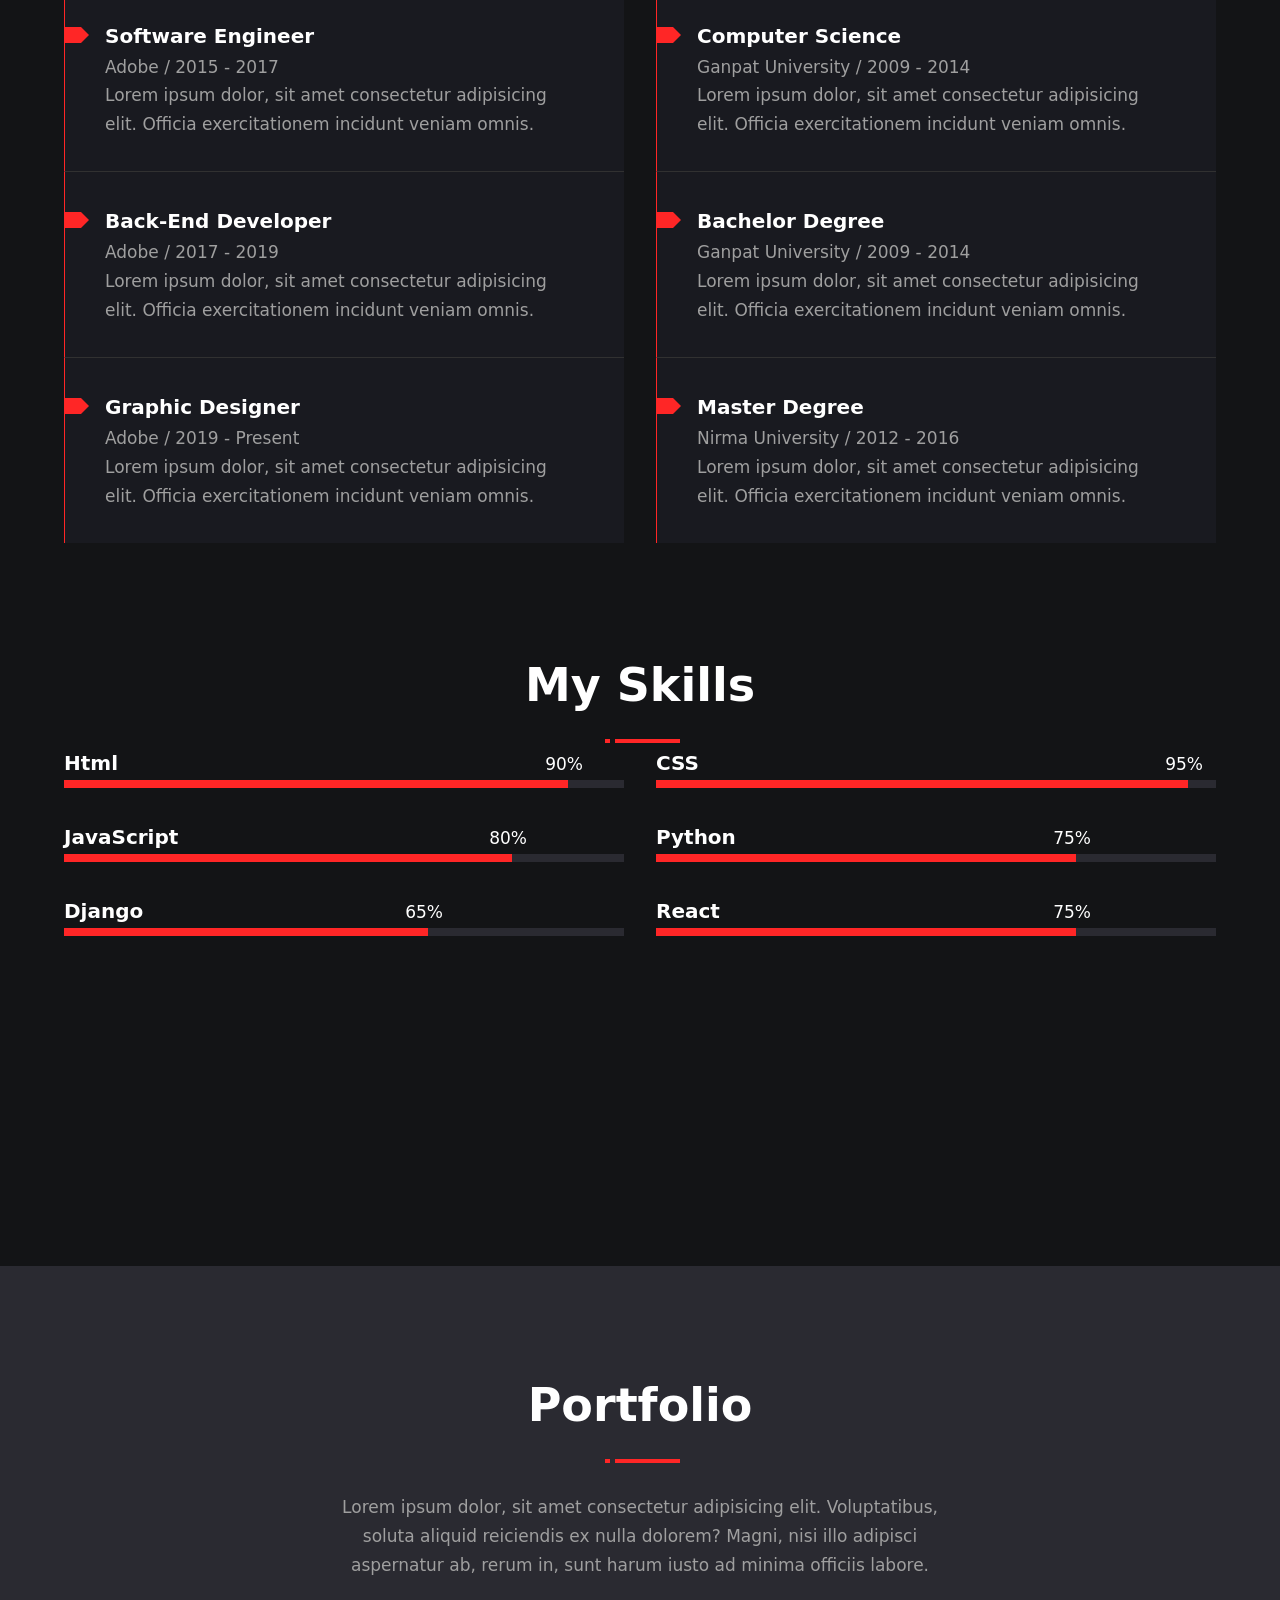
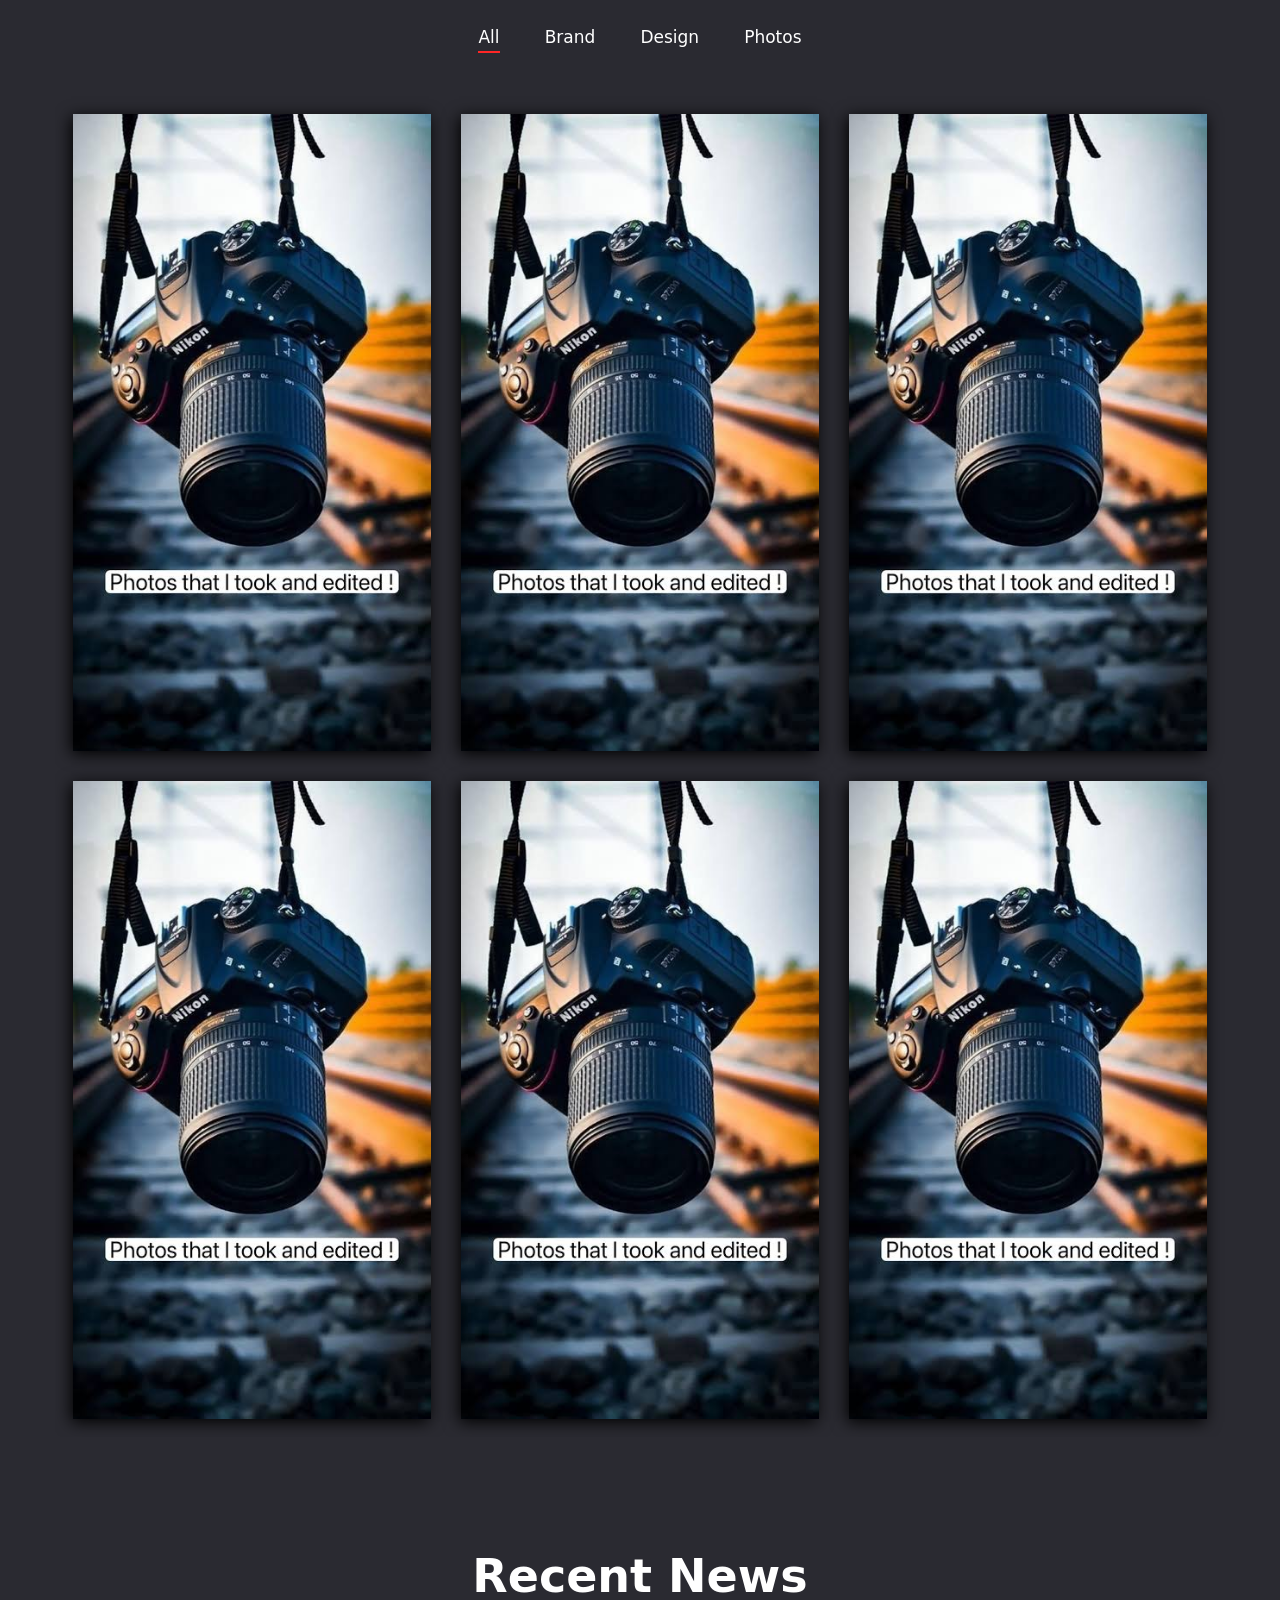
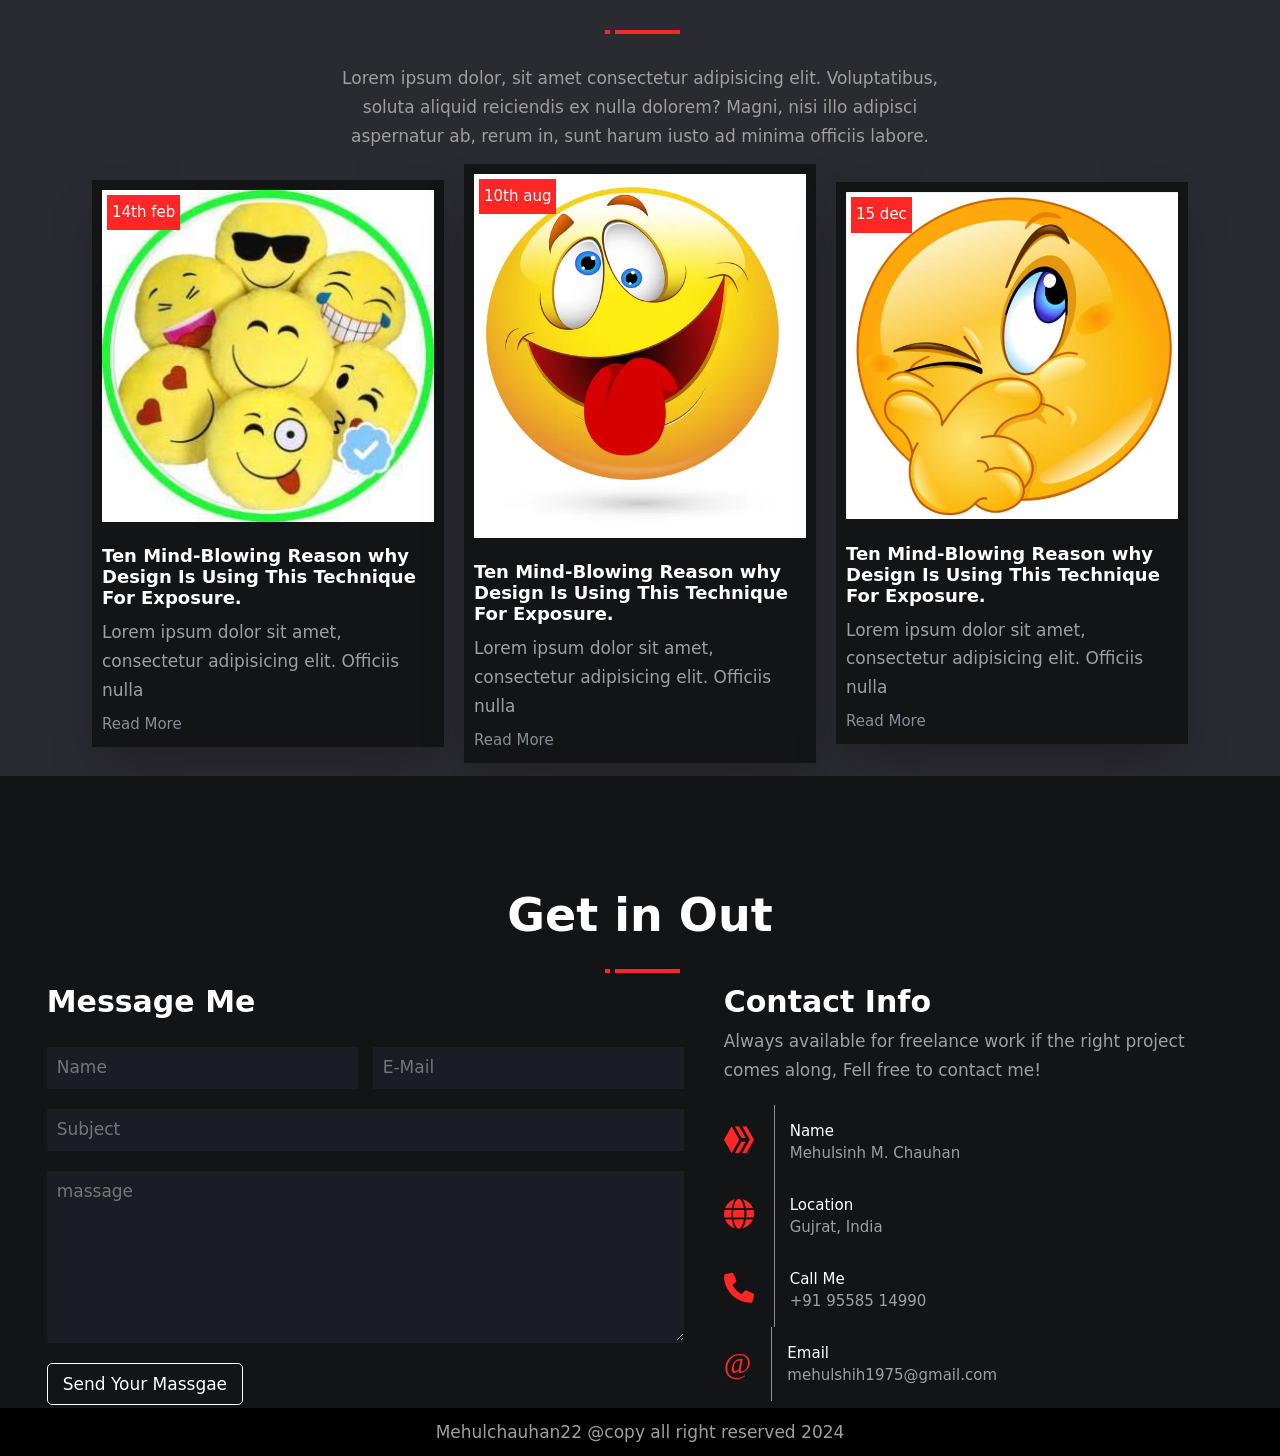
==== commit de1e4ea7: "last update are revert for creat a new repo for port folio no other change done by author" ====
--- a/index.html
+++ b/index.html
@@ -48,7 +48,7 @@
             </div>
         </div>
         <div class="hero-img">
-            <img src="images/Mehul-bg-IMG-20240809-WA0020.jpg" alt="">
+            <img src="images/Pb.png" alt="">
         </div>  
         <div class="social-icons">
             <ul class="wrapper">
--- a/style.css
+++ b/style.css
@@ -258,7 +258,7 @@
 
 #home .hero-img img {
   width: 100%;
-  background-color: transparent; /* This will remove the white background */
+  /* background-color: transparent; This will remove the white background */
 }
 
 #home .social-icons {
